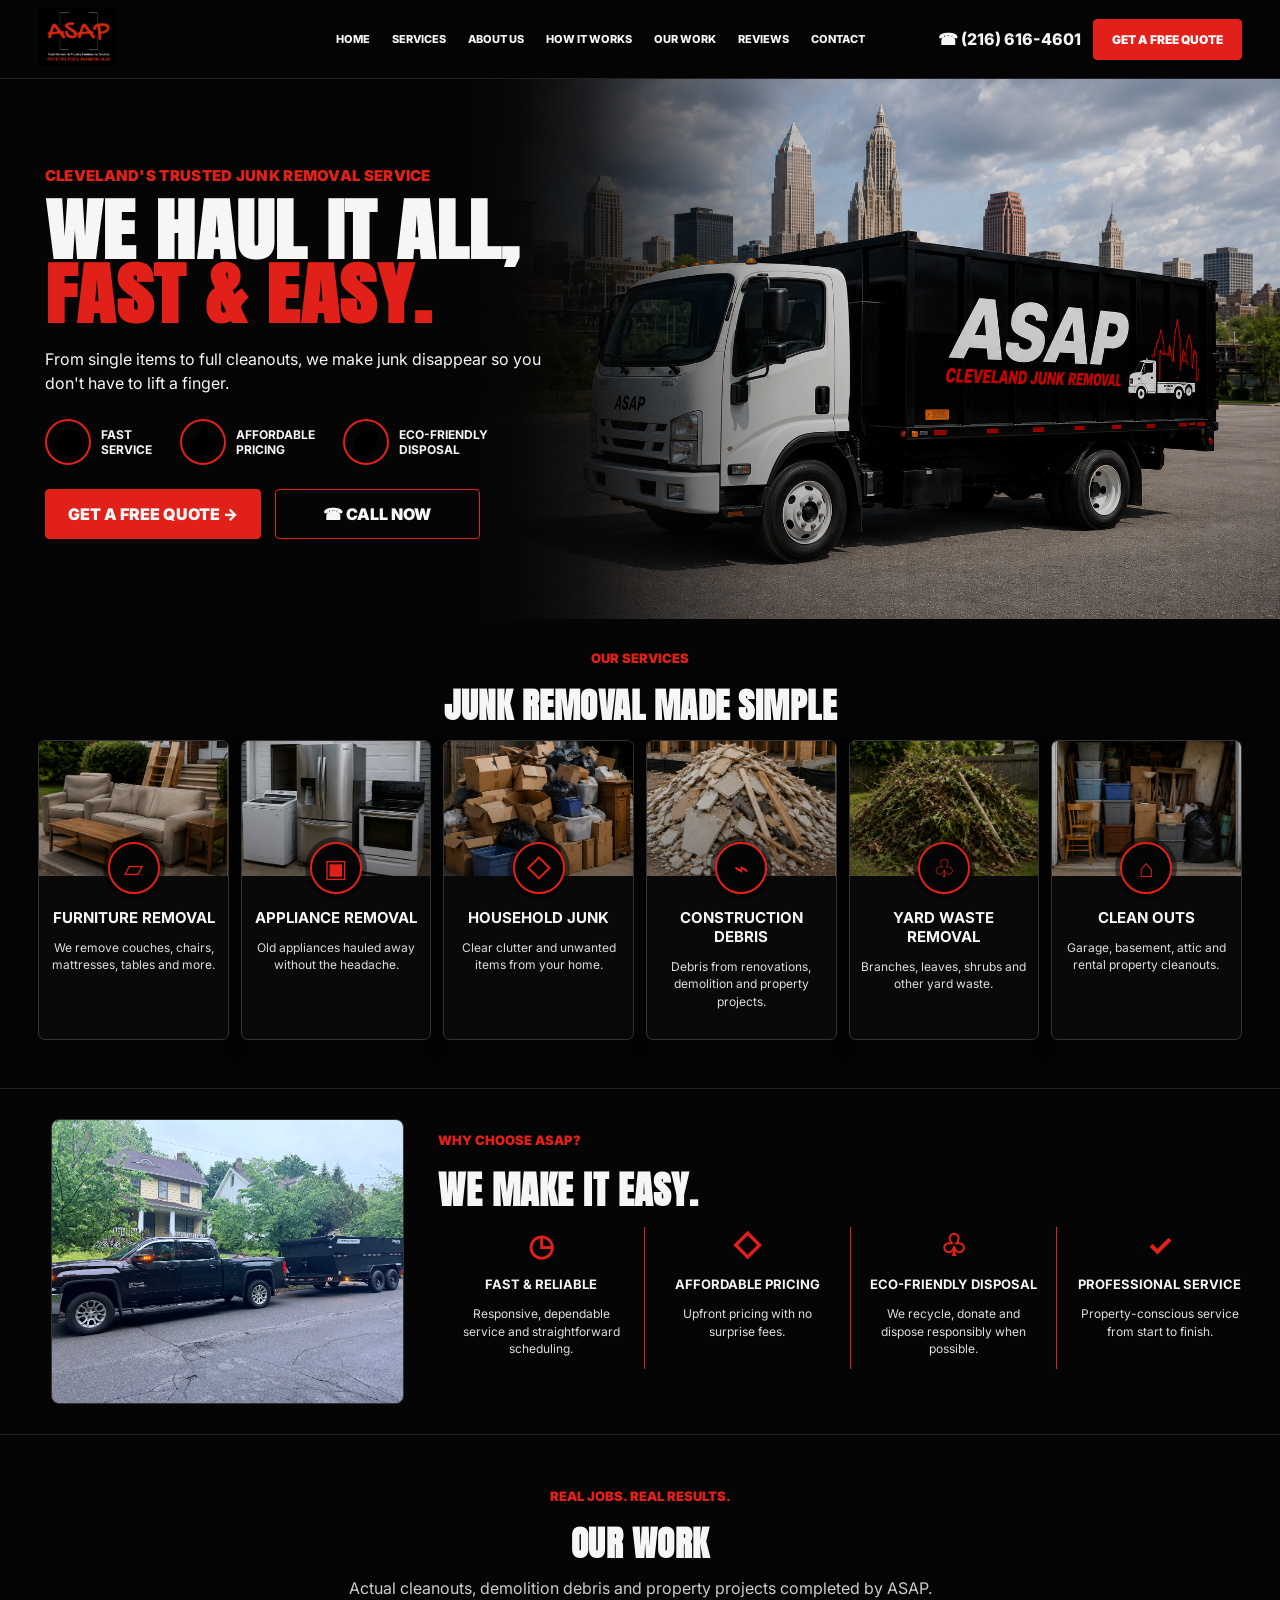
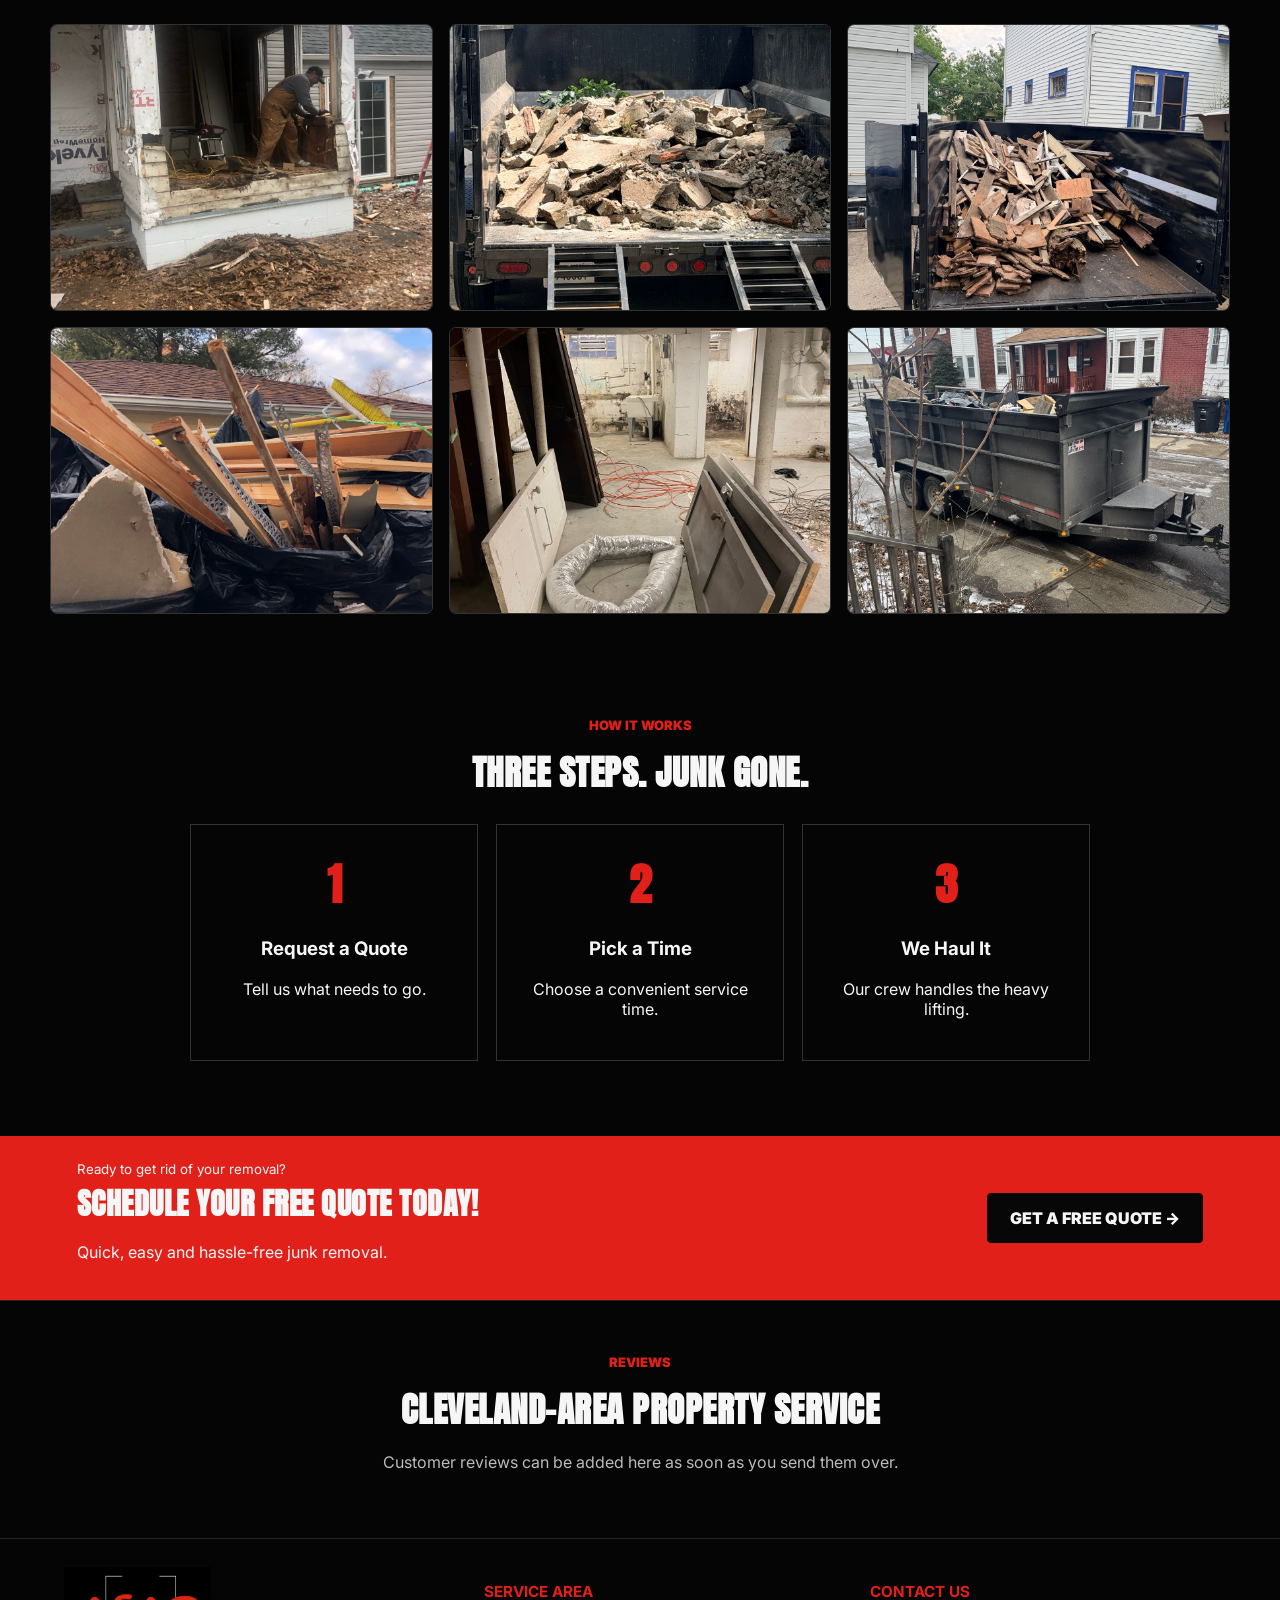
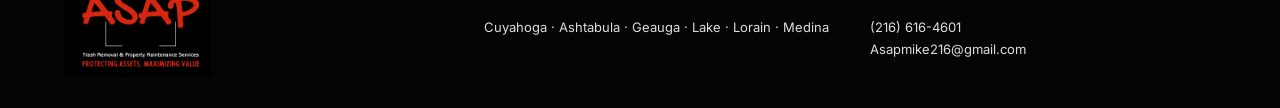
==== index.html @ f3c60841 "Enhance hero points with icons and structure" ====
<!doctype html>
<html lang="en">
<head>
    <meta charset="utf-8">
    <meta name="viewport" content="width=device-width,initial-scale=1">
    <title>ASAP | Trash Removal & Property Maintenance</title>
<meta property="og:title" content="ASAP | Trash Removal & Property Maintenance">
<meta property="og:description" content="Reliable trash removal and property maintenance services.">
<meta property="og:image" content="https://asiafamilycare.github.io/asap-cle-junk/asap-truck.jpg.jpg">
<meta property="og:type" content="website">
<meta property="og:url" content="https://asiafamilycare.github.io/asap-cle-junk/">
    <link rel="preconnect" href="https://fonts.googleapis.com">
    <link rel="preconnect" href="https://fonts.gstatic.com" crossorigin>
    <link href="https://fonts.googleapis.com/css2?family=Anton&family=Inter:wght@400;600;700;800;900&display=swap" rel="stylesheet">
    <link rel="stylesheet" href="styles.css">
</head>

<body>
    <header class="site-header">
        <a class="brand" href="#home">
            <img src="asap-logo.png" alt="ASAP Trash Removal and Property Maintenance Services logo">
        </a>

        <button class="menu-btn" aria-label="Open navigation">☰</button>

        <nav id="main-nav">
            <a href="#home">Home</a>
            <a href="#services">Services</a>
            <a href="#about">About Us</a>
            <a href="#how">How It Works</a>
            <a href="#gallery">Our Work</a>
            <a href="#reviews">Reviews</a>
            <a href="#contact">Contact</a>
        </nav>

        <div class="header-actions">
            <a class="phone" href="tel:+12166164601">☎ (216) 616-4601</a>
            <a class="btn" href="#quote">Get a Free Quote</a>
        </div>
    </header>

    <main id="home">
        <section class="hero">
            <div class="hero-copy">
                <p class="eyebrow">Cleveland's Trusted Junk Removal Service</p>

                <h1>
                    WE HAUL IT ALL,<br>
                    <span>FAST &amp; EASY.</span>
                </h1>

                <p class="lead">
                    From single items to full cleanouts, we make junk disappear so you don't have to lift a finger.
                </p>

  <div class="hero-points">

  <div>
    <span class="hero-point-icon">
      <svg viewBox="0 0 24 24" aria-hidden="true">
        <circle cx="12" cy="13" r="8"></circle>
        <path d="M12 9v5h4"></path>
        <path d="M9 2h6"></path>
        <path d="M12 2v3"></path>
      </svg>
    </span>
    <b>Fast<br>Service</b>
  </div>

  <div>
    <span class="hero-point-icon">
      <svg viewBox="0 0 24 24" aria-hidden="true">
        <path d="M7 11v9H3v-9h4z"></path>
        <path d="M7 19h9.5a2 2 0 0 0 1.9-1.4l2-6A2 2 0 0 0 18.5 9H14l1-4c.3-1.4-.8-2.7-2.2-2.7L7 11z"></path>
      </svg>
    </span>
    <b>Affordable<br>Pricing</b>
  </div>

  <div>
    <span class="hero-point-icon">
      <svg viewBox="0 0 24 24" aria-hidden="true">
        <path d="M20 4C12 4 6 8 5 15c4-3 8-4 12-4"></path>
        <path d="M5 15c0 3 2 5 5 5 6 0 9-7 10-16"></path>
      </svg>
    </span>
    <b>Eco-Friendly<br>Disposal</b>
  </div>

</div>              

                <div class="hero-actions">
                    <a class="btn" href="#quote">Get a Free Quote →</a>
                    <a class="btn outline" href="tel:+12166164601">☎ Call Now</a>
                </div>
            </div>

            <div class="hero-visual">
                <div class="city-label">CLEVELAND</div>

                <div class="truck">
                    <div class="truck-cab">ASAP</div>

                    <div class="truck-box">
                        <strong>ASAP</strong>
                        <small>Trash Removal &amp; Property Maintenance</small>
                    </div>

                    <i class="wheel w1"></i>
                    <i class="wheel w2"></i>
                </div>
            </div>
        </section>

        <section class="services" id="services">
            <p class="eyebrow center">Our Services</p>
            <h2>Junk Removal Made Simple</h2>

            <div class="service-grid">
                <article>
                    <div class="service-art furniture"></div>
                    <span class="service-icon">▱</span>
                    <h3>Furniture Removal</h3>
                    <p>We remove couches, chairs, mattresses, tables and more.</p>
                </article>

                <article>
                    <div class="service-art appliance"></div>
                    <span class="service-icon">▣</span>
                    <h3>Appliance Removal</h3>
                    <p>Old appliances hauled away without the headache.</p>
                </article>

                <article>
                    <div class="service-art household"></div>
                    <span class="service-icon">◇</span>
                    <h3>Household Junk</h3>
                    <p>Clear clutter and unwanted items from your home.</p>
                </article>

                <article>
                    <div class="service-art debris"></div>
                    <span class="service-icon">⌁</span>
                    <h3>Construction Debris</h3>
                    <p>Debris from renovations, demolition and property projects.</p>
                </article>

                <article>
                    <div class="service-art yard"></div>
                    <span class="service-icon">♧</span>
                    <h3>Yard Waste Removal</h3>
                    <p>Branches, leaves, shrubs and other yard waste.</p>
                </article>

                <article>
                    <div class="service-art cleanout"></div>
                    <span class="service-icon">⌂</span>
                    <h3>Clean Outs</h3>
                    <p>Garage, basement, attic and rental property cleanouts.</p>
                </article>
            </div>
        </section>

        <section class="why" id="about">
            <div class="about-photo">
                <img src="asap-truck.jpg.jpg" alt="ASAP trailer loaded during property cleanup">
            </div>

            <div class="why-copy">
                <p class="eyebrow">Why Choose ASAP?</p>
                <h2>We Make It Easy.</h2>

                <div class="why-grid">
                    <div>
                        <b>◷</b>
                        <h3>Fast &amp; Reliable</h3>
                        <p>Responsive, dependable service and straightforward scheduling.</p>
                    </div>

                    <div>
                        <b>◇</b>
                        <h3>Affordable Pricing</h3>
                        <p>Upfront pricing with no surprise fees.</p>
                    </div>

                    <div>
                        <b>♧</b>
                        <h3>Eco-Friendly Disposal</h3>
                        <p>We recycle, donate and dispose responsibly when possible.</p>
                    </div>

                    <div>
                        <b>✓</b>
                        <h3>Professional Service</h3>
                        <p>Property-conscious service from start to finish.</p>
                    </div>
                </div>
            </div>
        </section>

        <section class="gallery-section" id="gallery">
            <p class="eyebrow center">Real Jobs. Real Results.</p>
            <h2>Our Work</h2>

            <p class="gallery-intro">
                Actual cleanouts, demolition debris and property projects completed by ASAP.
            </p>

            <div class="gallery">
                <button class="gallery-item" data-full="job-demo.jpg">
                    <img src="job-demo.jpg" alt="ASAP project photo">
                </button>

                <button class="gallery-item" data-full="job-concrete.jpg">
                    <img src="job-concrete.jpg" alt="ASAP project photo">
                </button>

                <button class="gallery-item" data-full="job-wood.jpg">
                    <img src="job-wood.jpg" alt="ASAP project photo">
                </button>

                <button class="gallery-item" data-full="job-junk.jpg">
                    <img src="job-junk.jpg" alt="ASAP project photo">
                </button>

                <button class="gallery-item" data-full="job-basement.jpg">
                    <img src="job-basement.jpg" alt="ASAP project photo">
                </button>

                <button class="gallery-item" data-full="job-trailer.jpg">
                    <img src="job-trailer.jpg" alt="ASAP project photo">
                </button>
            </div>
        </section>

        <section class="how" id="how">
            <p class="eyebrow center">How It Works</p>
            <h2>Three Steps. Junk Gone.</h2>

            <div class="steps">
                <div>
                    <b>1</b>
                    <h3>Request a Quote</h3>
                    <p>Tell us what needs to go.</p>
                </div>

                <div>
                    <b>2</b>
                    <h3>Pick a Time</h3>
                    <p>Choose a convenient service time.</p>
                </div>

                <div>
                    <b>3</b>
                    <h3>We Haul It</h3>
                    <p>Our crew handles the heavy lifting.</p>
                </div>
            </div>
        </section>

        <section class="quote-band" id="quote">
            <div>
                <small>Ready to get rid of your removal?</small>
                <h2>Schedule Your Free Quote Today!</h2>
                <p>Quick, easy and hassle-free junk removal.</p>
            </div>

            <a class="btn dark" href="mailto:Asapmike216@gmail.com?subject=Free%20Quote%20Request">
                Get a Free Quote →
            </a>
        </section>

        <section class="reviews" id="reviews">
            <p class="eyebrow center">Reviews</p>
            <h2>Cleveland-Area Property Service</h2>
            <p class="review-placeholder">
                Customer reviews can be added here as soon as you send them over.
            </p>
        </section>
    </main>

    <footer id="contact">
        <div class="footer-brand">
            <img src="asap-logo.png" alt="ASAP logo">
        </div>

        <div>
            <h3>Service Area</h3>
            <p>Cuyahoga · Ashtabula · Geauga · Lake · Lorain · Medina</p>
        </div>

        <div>
            <h3>Contact Us</h3>
            <p>
                <a href="tel:+12166164601">(216) 616-4601</a><br>
                <a href="mailto:Asapmike216@gmail.com">Asapmike216@gmail.com</a>
            </p>
        </div>
    </footer>

    <div class="lightbox" id="lightbox">
        <button class="close-lightbox">×</button>
        <img src="" alt="Expanded gallery photo">
    </div>

    <script src="script.js"></script>
</body>
</html>
---- styles.css ----
:root {
    --red:#e2201a;
    --black:#050505;
    --white:#f6f6f6
}

* {
    box-sizing:border-box
}

html {
    scroll-behavior:smooth
}

body {
    margin:0;
    background:#050505;
    color:#f6f6f6;
    font-family:Inter,Arial,sans-serif
}

a {
    color:inherit;
    text-decoration:none
}

.site-header {
    min-height:86px;
    display:flex;
    align-items:center;
    gap:24px;
    padding:10px 3%;
    border-bottom:1px solid #222;
    position:sticky;
    top:0;
    z-index:50;
    background:#050505f7
}

.brand {
    width:255px
}

.brand img {
    width:100%;
    height:66px;
    object-fit:contain;
    object-position:left center
}

nav {
    display:flex;
    gap:24px;
    margin:auto;
    font-size:12px;
    font-weight:800;
    text-transform:uppercase
}

.header-actions {
    display:flex;
    gap:14px;
    align-items:center
}

.phone {
    font-weight:800;
    white-space:nowrap
}

.btn {
    background:var(--red);
    border:1px solid var(--red);
    padding:14px 22px;
    border-radius:4px;
    font-weight:900;
    text-transform:uppercase;
    display:inline-block
}

.outline {
    background:transparent
}

.dark {
    background:#070707;
    border-color:#070707
}

.menu-btn {
    display:none;
    background:none;
    border:0;
    color:#fff;
    font-size:28px
}

.hero {
    min-height:540px;
    display:grid;
    grid-template-columns:48% 52%;
    background:radial-gradient(circle at 80% 30%,#2a2a2a,#111 30%,#050505 65%);
    overflow:hidden
}

.hero-copy {
    padding:48px 3% 42px
}

.eyebrow {
    text-transform:uppercase;
    color:var(--red);
    font-weight:900;
    font-size:13px
}

.hero h1,.services h2,.why h2,.gallery-section h2,.how h2,.reviews h2,.quote-band h2 {
    font-family:Anton,sans-serif;
    text-transform:uppercase;
    letter-spacing:.5px;
    margin:8px 0
}

.hero h1 {
    font-size:68px;
    line-height:1
}

.hero h1 span {
    color:var(--red)
}

.lead {
    max-width:570px;
    line-height:1.55
}

.hero-points {
    display:flex;
    gap:38px;
    margin:28px 0
}

.hero-points div {
    display:flex;
    align-items:center;
    gap:10px;
    text-transform:uppercase;
    font-size:12px
}

.hero-points span {
    width:46px;
    height:46px;
    border:2px solid var(--red);
    border-radius:50%;
    display:grid;
    place-items:center;
    color:var(--red);
    font-size:22px
}

.hero-actions {
    display:flex;
    gap:15px
}

.hero-visual {
    position:relative;
    min-height:520px;
    background:linear-gradient(180deg,#252525,#151515 50%,#070707 51%);
    overflow:hidden
}

.city-label {
    position:absolute;
    top:62px;
    left:7%;
    font-family:Anton;
    font-size:72px;
    letter-spacing:8px;
    color:#191919
}

.truck {
    position:absolute;
    width:82%;
    height:220px;
    right:4%;
    bottom:80px
}

.truck-box {
    position:absolute;
    right:0;
    top:0;
    width:69%;
    height:160px;
    background:#090909;
    border:3px solid #2a2a2a;
    display:flex;
    flex-direction:column;
    justify-content:center;
    align-items:center
}

.truck-box strong {
    font-family:Anton;
    color:var(--red);
    font-size:58px
}

.truck-box small {
    font-size:9px
}

.truck-cab {
    position:absolute;
    left:2%;
    top:44px;
    width:31%;
    height:145px;
    background:#e9e9e9;
    color:#111;
    border-radius:18px 8px 5px 5px;
    font-family:Anton;
    font-size:22px;
    display:grid;
    place-items:center
}

.wheel {
    position:absolute;
    bottom:0;
    width:68px;
    height:68px;
    border-radius:50%;
    background:#111;
    border:15px solid #555
}

.w1 {
    left:19%
}

.w2 {
    right:12%
}

.services,.gallery-section,.how,.reviews {
    padding:40px 3% 50px
}

.center {
    text-align:center
}

.services h2,.gallery-section h2,.how h2,.reviews h2 {
    text-align:center;
    font-size:35px
}

.service-grid {
    display:grid;
    grid-template-columns:repeat(6,1fr);
    gap:13px
}

.service-grid article {
    position:relative;
    text-align:center;
    background:#090909;
    border:1px solid #444;
    border-radius:7px;
    overflow:hidden
}

.service-art {
    height:115px
}

.furniture {
    background:linear-gradient(135deg,#6c4930,#1d1712)
}

.appliance {
    background:linear-gradient(135deg,#c6c6c6,#343434)
}

.household {
    background:linear-gradient(135deg,#9d692c,#272016)
}

.debris {
    background:linear-gradient(135deg,#75481f,#1c130c)
}

.yard {
    background:linear-gradient(135deg,#426d2f,#14200e)
}

.cleanout {
    background:linear-gradient(135deg,#6b4a2e,#171717)
}

.service-icon {
    position:absolute;
    top:88px;
    left:50%;
    transform:translateX(-50%);
    width:52px;
    height:52px;
    border-radius:50%;
    background:#050505;
    border:2px solid var(--red);
    color:var(--red);
    display:grid;
    place-items:center;
    font-size:25px
}

.service-grid h3 {
    text-transform:uppercase;
    margin:30px 8px 8px;
    font-size:15px
}

.service-grid p {
    font-size:12px;
    line-height:1.45;
    padding:0 10px 17px;
    color:#ddd
}

.why {
    padding:20px 4%;
    display:grid;
    grid-template-columns:30% 70%;
    gap:34px;
    border-top:1px solid #222
}

.about-photo {
    min-height:280px;
    border-radius:8px;
    overflow:hidden;
    border:1px solid #333
}

.about-photo img {
    width:100%;
    height:100%;
    object-fit:cover
}

.why h2 {
    font-size:38px
}

.why-grid {
    display:grid;
    grid-template-columns:repeat(4,1fr)
}

.why-grid div {
    text-align:center;
    padding:0 18px;
    border-right:1px solid var(--red)
}

.why-grid div:last-child {
    border:0
}

.why-grid b {
    color:var(--red);
    font-size:30px
}

.why-grid h3 {
    text-transform:uppercase;
    font-size:13px
}

.why-grid p {
    font-size:12px;
    color:#ddd;
    line-height:1.45
}

.gallery-section {
    border-top:1px solid #222
}

.gallery-intro {
    text-align:center;
    max-width:680px;
    margin:0 auto 26px;
    color:#ccc
}

.gallery {
    display:grid;
    grid-template-columns:repeat(3,1fr);
    gap:14px;
    max-width:1180px;
    margin:auto
}

.gallery-item {
    padding:0;
    border:1px solid #333;
    background:#111;
    border-radius:7px;
    overflow:hidden;
    cursor:pointer;
    aspect-ratio:4/3
}

.gallery-item img {
    width:100%;
    height:100%;
    object-fit:cover;
    display:block
}

.steps {
    display:grid;
    grid-template-columns:repeat(3,1fr);
    gap:18px;
    max-width:900px;
    margin:25px auto
}

.steps div {
    text-align:center;
    border:1px solid #333;
    padding:25px
}

.steps b {
    font-family:Anton;
    color:var(--red);
    font-size:45px
}

.quote-band {
    background:var(--red);
    padding:22px 8%;
    display:flex;
    align-items:center;
    justify-content:space-between
}

.quote-band h2 {
    font-size:30px;
    margin:3px 0
}

.reviews {
    border-top:1px solid #222
}

.review-placeholder {
    text-align:center;
    color:#bbb
}

footer {
    padding:28px 5%;
    display:grid;
    grid-template-columns:1.1fr 1fr 1fr;
    gap:40px;
    border-top:1px solid #222;
    font-size:13px
}

.footer-brand img {
    width:260px;
    max-width:100%;
    height:110px;
    object-fit:contain;
    object-position:left center
}

footer h3 {
    color:var(--red);
    text-transform:uppercase
}

footer p {
    line-height:1.7;
    color:#ddd
}

.lightbox {
    position:fixed;
    inset:0;
    background:#000e;
    z-index:100;
    display:none;
    align-items:center;
    justify-content:center;
    padding:24px
}

.lightbox.open {
    display:flex
}

.lightbox img {
    max-width:92vw;
    max-height:88vh;
    border:1px solid #444
}

.close-lightbox {
    position:absolute;
    right:22px;
    top:14px;
    background:none;
    border:0;
    color:white;
    font-size:44px
}

@media(max-width:900px) {
    .site-header {
        min-height:78px;
        flex-wrap:wrap;
        padding:8px 4%
    }

    .brand {
        width:210px;
        flex:1
    }

    .brand img {
        height:60px
    }

    .menu-btn {
        display:block
    }

    .header-actions {
        width:100%;
        justify-content:space-between;
        border-top:1px solid #222;
        padding:9px 0 3px
    }

    .header-actions .btn {
        padding:11px 14px;
        font-size:11px
    }

    .phone {
        font-size:16px
    }

    nav {
        display:none;
        position:absolute;
        top:78px;
        left:0;
        right:0;
        background:#080808;
        padding:20px;
        flex-direction:column;
        gap:18px;
        border-bottom:1px solid #333
    }

    nav.open {
        display:flex
    }

    .hero {
        grid-template-columns:1fr
    }

    .hero-copy {
        padding:32px 5% 18px
    }

    .hero h1 {
        font-size:48px
    }

    .hero-points {
        gap:12px;
        justify-content:space-between
    }

    .hero-points div {
        flex-direction:column;
        text-align:center
    }

    .hero-actions {
        flex-direction:column
    }

    .hero-actions .btn {
        text-align:center
    }

    .hero-visual {
        min-height:285px
    }

    .city-label {
        font-size:40px;
        top:35px
    }

    .truck {
        height:160px;
        bottom:34px
    }

    .truck-box {
        height:105px
    }

    .truck-box strong {
        font-size:38px
    }

    .truck-cab {
        height:95px
    }

    .wheel {
        width:50px;
        height:50px;
        border-width:10px
    }

    .service-grid {
        grid-template-columns:repeat(2,1fr);
        gap:12px
    }

    .service-art {
        height:95px
    }

    .service-icon {
        top:70px
    }

    .why {
        grid-template-columns:1fr;
        padding:28px 4%
    }

    .about-photo {
        min-height:230px
    }

    .why-grid {
        grid-template-columns:repeat(2,1fr);
        gap:12px
    }

    .why-grid div {
        border:1px solid #333!important;
        padding:16px
    }

    .gallery {
        grid-template-columns:repeat(2,1fr);
        gap:10px
    }

    .gallery-item {
        aspect-ratio:1/1
    }

    .steps {
        grid-template-columns:1fr
    }

    .quote-band {
        flex-direction:column;
        align-items:flex-start;
        gap:16px;
        padding:24px 6%
    }

    .quote-band .btn {
        width:100%;
        text-align:center
    }

    .services h2,.gallery-section h2,.how h2,.reviews h2 {
        font-size:29px
    }

    footer {
        grid-template-columns:1fr
    }

    .footer-brand img {
        height:95px
    }

}

/* =========================================================
   ASAP RESPONSIVE POLISH — DESKTOP + MOBILE
   ========================================================= */

/* ---------- Desktop / Laptop ---------- */
@media (min-width: 901px) {
    .site-header {
        min-height: 78px;
        padding: 8px 3%;
        gap: 20px;
    }

    .brand {
        width: 225px;
    }

    .brand img {
        height: 58px;
    }

    nav {
        gap: 22px;
        font-size: 11px;
    }

    .header-actions {
        gap: 12px;
    }

    .header-actions .btn {
        padding: 12px 18px;
        font-size: 12px;
    }

    .hero {
        min-height: 505px;
        grid-template-columns: 47% 53%;
        background: #050505;
    }

    .hero-copy {
        padding: 45px 4% 38px;
        display: flex;
        flex-direction: column;
        justify-content: center;
        position: relative;
        z-index: 2;
        background:
            linear-gradient(
                90deg,
                #050505 0%,
                #050505 76%,
                rgba(5,5,5,.84) 90%,
                rgba(5,5,5,.12) 100%
            );
    }

    .hero h1 {
        font-size: clamp(58px, 5.1vw, 76px);
        line-height: .98;
        max-width: 680px;
    }

    .lead {
        max-width: 530px;
        font-size: 15px;
    }

    .hero-points {
        margin: 24px 0;
        gap: 28px;
    }

    .hero-actions .btn {
        min-width: 190px;
        text-align: center;
    }

    .hero-visual {
        min-height: 505px;
        background:
            linear-gradient(90deg, rgba(5,5,5,.9) 0%, rgba(5,5,5,.28) 24%, rgba(5,5,5,.05) 55%),
            linear-gradient(0deg, rgba(0,0,0,.35), rgba(0,0,0,.05)),
            url("asap-truck.png") center center / cover no-repeat;
    }

    .hero-visual .city-label,
    .hero-visual .truck {
        display: none;
    }

    .services {
        padding: 34px 3% 48px;
    }

    .service-grid {
        gap: 12px;
    }

    .service-grid article {
        background: #090909;
        border-color: #343434;
        box-shadow: 0 8px 22px rgba(0,0,0,.28);
    }

    .service-art {
        height: 128px;
        background-position: center;
        background-size: cover;
        position: relative;
    }

    .service-art::after {
        content: "";
        position: absolute;
        inset: 0;
        background: linear-gradient(0deg, rgba(0,0,0,.38), rgba(0,0,0,.04));
    }

    .service-icon {
        top: 101px;
        z-index: 2;
        box-shadow: 0 0 0 5px rgba(0,0,0,.48);
    }

    .service-grid h3 {
        margin-top: 32px;
    }

    .why {
        padding-top: 30px;
        padding-bottom: 30px;
        align-items: stretch;
    }

    .about-photo {
        min-height: 285px;
    }

    .gallery {
        gap: 16px;
    }

    .gallery-item {
        aspect-ratio: 4 / 3;
    }

    .quote-band {
        padding: 22px 6%;
    }
}

/* ---------- Shared real service photos ---------- */
.service-art.furniture {
    background-image: url("job-junk.jpg");
}

.service-art.appliance {
    background-image: url("job-basement.jpg");
}

.service-art.household {
    background-image: url("job-demo.jpg");
}

.service-art.debris {
    background-image: url("job-concrete.jpg");
}

.service-art.yard {
    background-image: url("job-trailer.jpg");
}

.service-art.cleanout {
    background-image: url("job-wood.jpg");
}

/* ---------- Tablet / Mobile ---------- */
@media (max-width: 900px) {
    body {
        overflow-x: hidden;
    }

    .site-header {
        min-height: auto;
        padding: 8px 4% 10px;
        gap: 10px;
        flex-wrap: wrap;
    }

    .brand {
        width: 185px;
        flex: 1 1 auto;
    }

    .brand img {
        height: 54px;
    }

    .menu-btn {
        display: block;
        font-size: 30px;
        line-height: 1;
        padding: 6px 4px;
    }

    nav {
        display: none;
        position: absolute;
        top: 72px;
        left: 0;
        right: 0;
        z-index: 60;
        background: #070707;
        padding: 18px 5% 22px;
        flex-direction: column;
        gap: 16px;
        border-top: 1px solid #222;
        border-bottom: 1px solid #333;
    }

    nav.open {
        display: flex;
    }

    .header-actions {
        width: 100%;
        padding: 9px 0 2px;
        border-top: 1px solid #222;
        justify-content: space-between;
        gap: 10px;
    }

    .phone {
        font-size: 15px;
    }

    .header-actions .btn {
        padding: 11px 13px;
        font-size: 10px;
        white-space: nowrap;
    }

    .hero {
        display: flex;
        flex-direction: column;
        min-height: 0;
        background: #050505;
    }

    .hero-copy {
        padding: 30px 5% 20px;
        background: #050505;
    }

    .hero h1 {
        font-size: clamp(42px, 12vw, 54px);
        line-height: .98;
    }

    .lead {
        font-size: 15px;
        line-height: 1.5;
    }

    .hero-points {
        gap: 8px;
        justify-content: space-between;
        margin: 24px 0;
    }

    .hero-points div {
        width: 31%;
        flex-direction: column;
        text-align: center;
        gap: 7px;
    }

    .hero-points span {
        width: 42px;
        height: 42px;
        font-size: 20px;
    }

    .hero-points b {
        font-size: 10px;
        line-height: 1.25;
    }

    .hero-actions {
        flex-direction: column;
        gap: 10px;
    }

    .hero-actions .btn {
        width: 100%;
        text-align: center;
        padding: 14px 16px;
    }

    .hero-visual {
        order: 2;
        min-height: 235px;
        background:
            linear-gradient(0deg, rgba(0,0,0,.36), rgba(0,0,0,.03)),
            url("asap-truck.png") center center / cover no-repeat;
    }

    .hero-visual .city-label,
    .hero-visual .truck {
        display: none;
    }

    .services,
    .gallery-section,
    .how,
    .reviews {
        padding: 34px 4% 42px;
    }

    .services h2,
    .gallery-section h2,
    .how h2,
    .reviews h2 {
        font-size: 28px;
        line-height: 1.05;
    }

    .service-grid {
        grid-template-columns: repeat(2, minmax(0, 1fr));
        gap: 10px;
    }

    .service-grid article {
        min-width: 0;
        border-color: #343434;
    }

    .service-art {
        height: 100px;
        background-position: center;
        background-size: cover;
    }

    .service-icon {
        top: 74px;
        width: 48px;
        height: 48px;
        font-size: 22px;
    }

    .service-grid h3 {
        margin: 30px 6px 8px;
        font-size: 13px;
        line-height: 1.1;
    }

    .service-grid p {
        padding: 0 9px 15px;
        font-size: 11px;
        line-height: 1.4;
    }

    .why {
        grid-template-columns: 1fr;
        gap: 22px;
        padding: 30px 4%;
    }

    .about-photo {
        min-height: 0;
        aspect-ratio: 16 / 10;
    }

    .about-photo img {
        width: 100%;
        height: 100%;
        object-fit: cover;
        object-position: center;
    }

    .why h2 {
        font-size: 34px;
    }

    .why-grid {
        grid-template-columns: repeat(2, minmax(0, 1fr));
        gap: 10px;
    }

    .why-grid div {
        border: 1px solid #333 !important;
        padding: 16px 12px;
    }

    .why-grid h3 {
        font-size: 12px;
        line-height: 1.2;
    }

    .why-grid p {
        font-size: 11px;
    }

    .gallery-intro {
        font-size: 13px;
        line-height: 1.45;
        margin-bottom: 20px;
    }

    .gallery {
        grid-template-columns: repeat(2, minmax(0, 1fr));
        gap: 9px;
    }

    .gallery-item {
        aspect-ratio: 1 / 1;
        border-radius: 6px;
    }

    .steps {
        grid-template-columns: 1fr;
        gap: 12px;
        margin: 22px auto 0;
    }

    .steps div {
        padding: 22px 18px;
    }

    .quote-band {
        flex-direction: column;
        align-items: stretch;
        gap: 16px;
        padding: 24px 6%;
    }

    .quote-band h2 {
        font-size: 27px;
        line-height: 1.05;
    }

    .quote-band .btn {
        width: 100%;
        text-align: center;
    }

    footer {
        grid-template-columns: 1fr;
        gap: 24px;
        padding: 30px 5%;
    }

    .footer-brand img {
        height: 90px;
    }
}

/* ---------- Small phones ---------- */
@media (max-width: 430px) {
    .brand {
        width: 170px;
    }

    .brand img {
        height: 50px;
    }

    .phone {
        font-size: 14px;
    }

    .header-actions .btn {
        padding: 10px 11px;
        font-size: 9px;
    }

    .hero-copy {
        padding-top: 26px;
    }

    .hero h1 {
        font-size: 43px;
    }

    .hero-visual {
        min-height: 215px;
    }

    .services h2,
    .gallery-section h2,
    .how h2,
    .reviews h2 {
        font-size: 26px;
    }

    .service-grid h3 {
        font-size: 12px;
    }

    .why h2 {
        font-size: 31px;
    }
}
/* MOCKUP PHOTOS - KEEP GALLERY PHOTOS SEPARATE */

.hero-visual {
  background: url("mockup-hero-truck.png") center center / cover no-repeat !important;
  -webkit-mask-image: linear-gradient(to right, transparent 0%, black 18%, black 100%);
  mask-image: linear-gradient(to right, transparent 0%, black 18%, black 100%);
}

.hero-visual .city-label,
.hero-visual .truck {
  display: none !important;
}

.service-art {
  background-position: center !important;
  background-size: cover !important;
  background-repeat: no-repeat !important;
}

.service-art.furniture {
  background-image: url("service-furniture.jpg") !important;
}

.service-art.appliance {
  background-image: url("service-appliance.jpg") !important;
}

.service-art.household {
  background-image: url("service-household.jpg") !important;
}

.service-art.debris {
  background-image: url("service-construction.jpg") !important;
}

.service-art.yard {
  background-image: url("service-yard.jpg") !important;
}

.service-art.cleanout {
  background-image: url("service-cleanout.jpg") !important;
}

/* =========================================================
   FINAL DESKTOP HERO - MATCH MOCKUP
   ========================================================= */

@media (min-width: 901px) {

  .hero {
    position: relative;
    display: block !important;
    min-height: 540px !important;
    overflow: hidden;
    background: #050505 !important;
  }

  /* LEFT SIDE WORDING */
  .hero-copy {
    position: relative;
    z-index: 10 !important;
    width: 50% !important;
    max-width: 650px !important;
    min-height: 540px;
    padding: 42px 0 35px 3.5% !important;

    display: flex;
    flex-direction: column;
    justify-content: center;

    background: transparent !important;
  }

  .hero .eyebrow {
    font-size: 15px !important;
    font-weight: 900;
    letter-spacing: .3px;
    margin: 0 0 14px;
    position: relative;
    z-index: 20;
  }

  .hero h1 {
    width: 650px !important;
    max-width: none !important;
    margin: 0 0 20px !important;

    font-size: 72px !important;
    line-height: .93 !important;
    letter-spacing: -1px;

    position: relative;
    z-index: 20;
  }

  .hero h1 span {
    display: block;
    color: var(--red);
  }

  .hero .lead {
    width: 500px !important;
    max-width: none !important;
    margin: 0;

    font-size: 16px !important;
    line-height: 1.5;

    position: relative;
    z-index: 20;
  }

  .hero-points {
    display: flex;
    align-items: center;
    gap: 28px;
    margin: 24px 0 !important;

    position: relative;
    z-index: 20;
  }

  .hero-actions {
    display: flex;
    gap: 14px;

    position: relative;
    z-index: 20;
  }

  .hero-actions .btn {
    min-width: 205px;
    text-align: center;
  }

  /* TRUCK IMAGE ACROSS RIGHT SIDE */
  .hero-visual {
    position: absolute !important;
    z-index: 1;

    top: 0;
    right: 0;
    bottom: 0;
    left: 37%;

    min-height: 540px !important;

    background:
      linear-gradient(
        90deg,
        #050505 0%,
        rgba(5,5,5,.98) 5%,
        rgba(5,5,5,.85) 14%,
        rgba(5,5,5,.48) 25%,
        rgba(5,5,5,.15) 38%,
        rgba(5,5,5,0) 52%
      ),
      linear-gradient(
        0deg,
        rgba(0,0,0,.20),
        rgba(0,0,0,.05)
      ),
      url("mockup-hero-truck.png") center center / cover no-repeat !important;

    -webkit-mask-image: none !important;
    mask-image: none !important;
  }

  .hero-visual .city-label,
  .hero-visual .truck {
    display: none !important;
  }

  /* SERVICES CLOSER TO MOCKUP */
  .services {
    padding-top: 18px !important;
  }

  .service-art {
    height: 135px !important;
  }
}
/* DESKTOP HERO WORDING FIX ONLY */
@media (min-width: 901px) {

  .hero-copy {
    width: 60% !important;
    max-width: 760px !important;
    position: relative !important;
    z-index: 20 !important;
  }

  .hero h1 {
    width: 760px !important;
    max-width: none !important;
    font-size: 72px !important;
    line-height: .93 !important;
    letter-spacing: -1px !important;
    white-space: nowrap !important;
  }

  .hero h1 span {
    display: block !important;
    white-space: nowrap !important;
  }

  .hero .lead {
    width: 520px !important;
    max-width: none !important;
  }

  .hero-points,
  .hero-actions {
    position: relative !important;
    z-index: 21 !important;
  }
}
/* MATCH MOCKUP HEADLINE WIDTH */
@media (min-width: 901px) {

  .hero h1 {
    display: inline-block !important;
    width: auto !important;
    max-width: none !important;
    font-size: 68px !important;
    line-height: .94 !important;
    letter-spacing: .5px !important;
    transform: scaleX(1.18);
    transform-origin: left center;
    white-space: nowrap !important;
  }

  .hero h1 span {
    display: block !important;
    white-space: nowrap !important;
  }
}
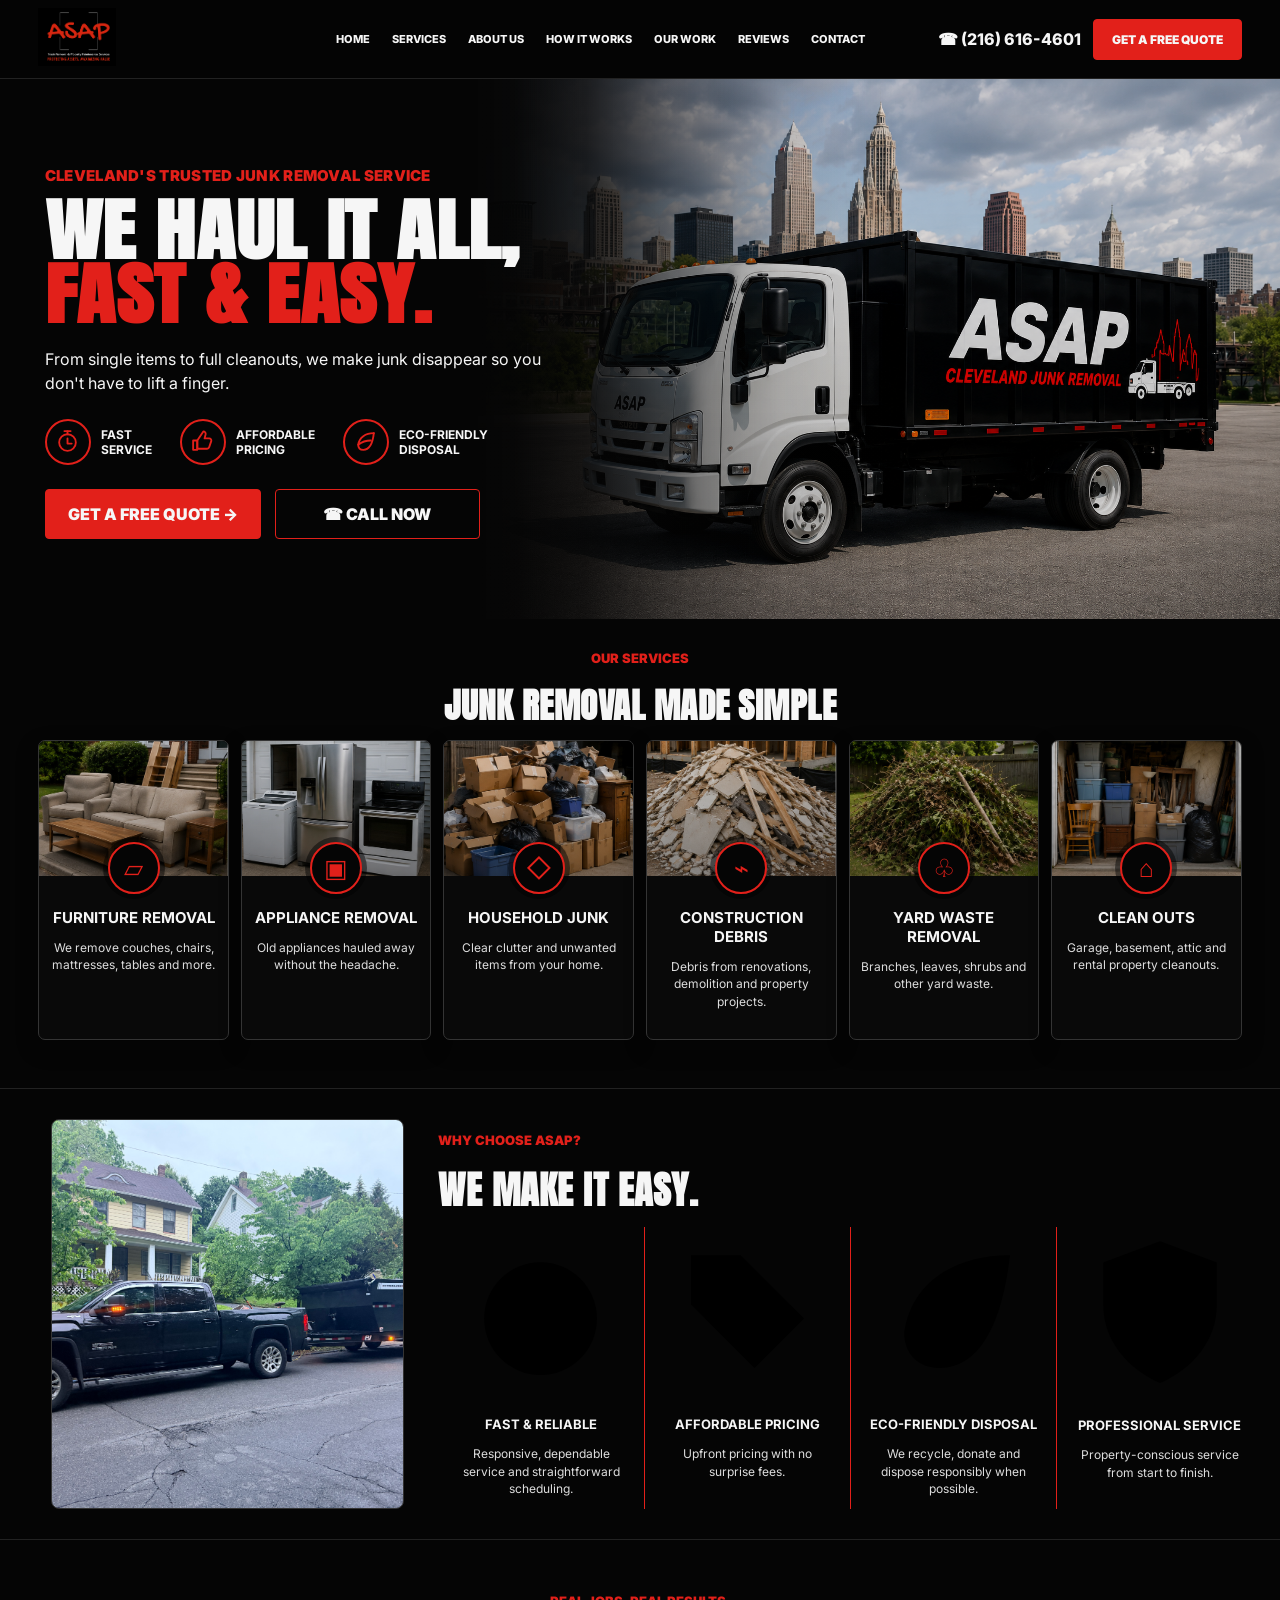
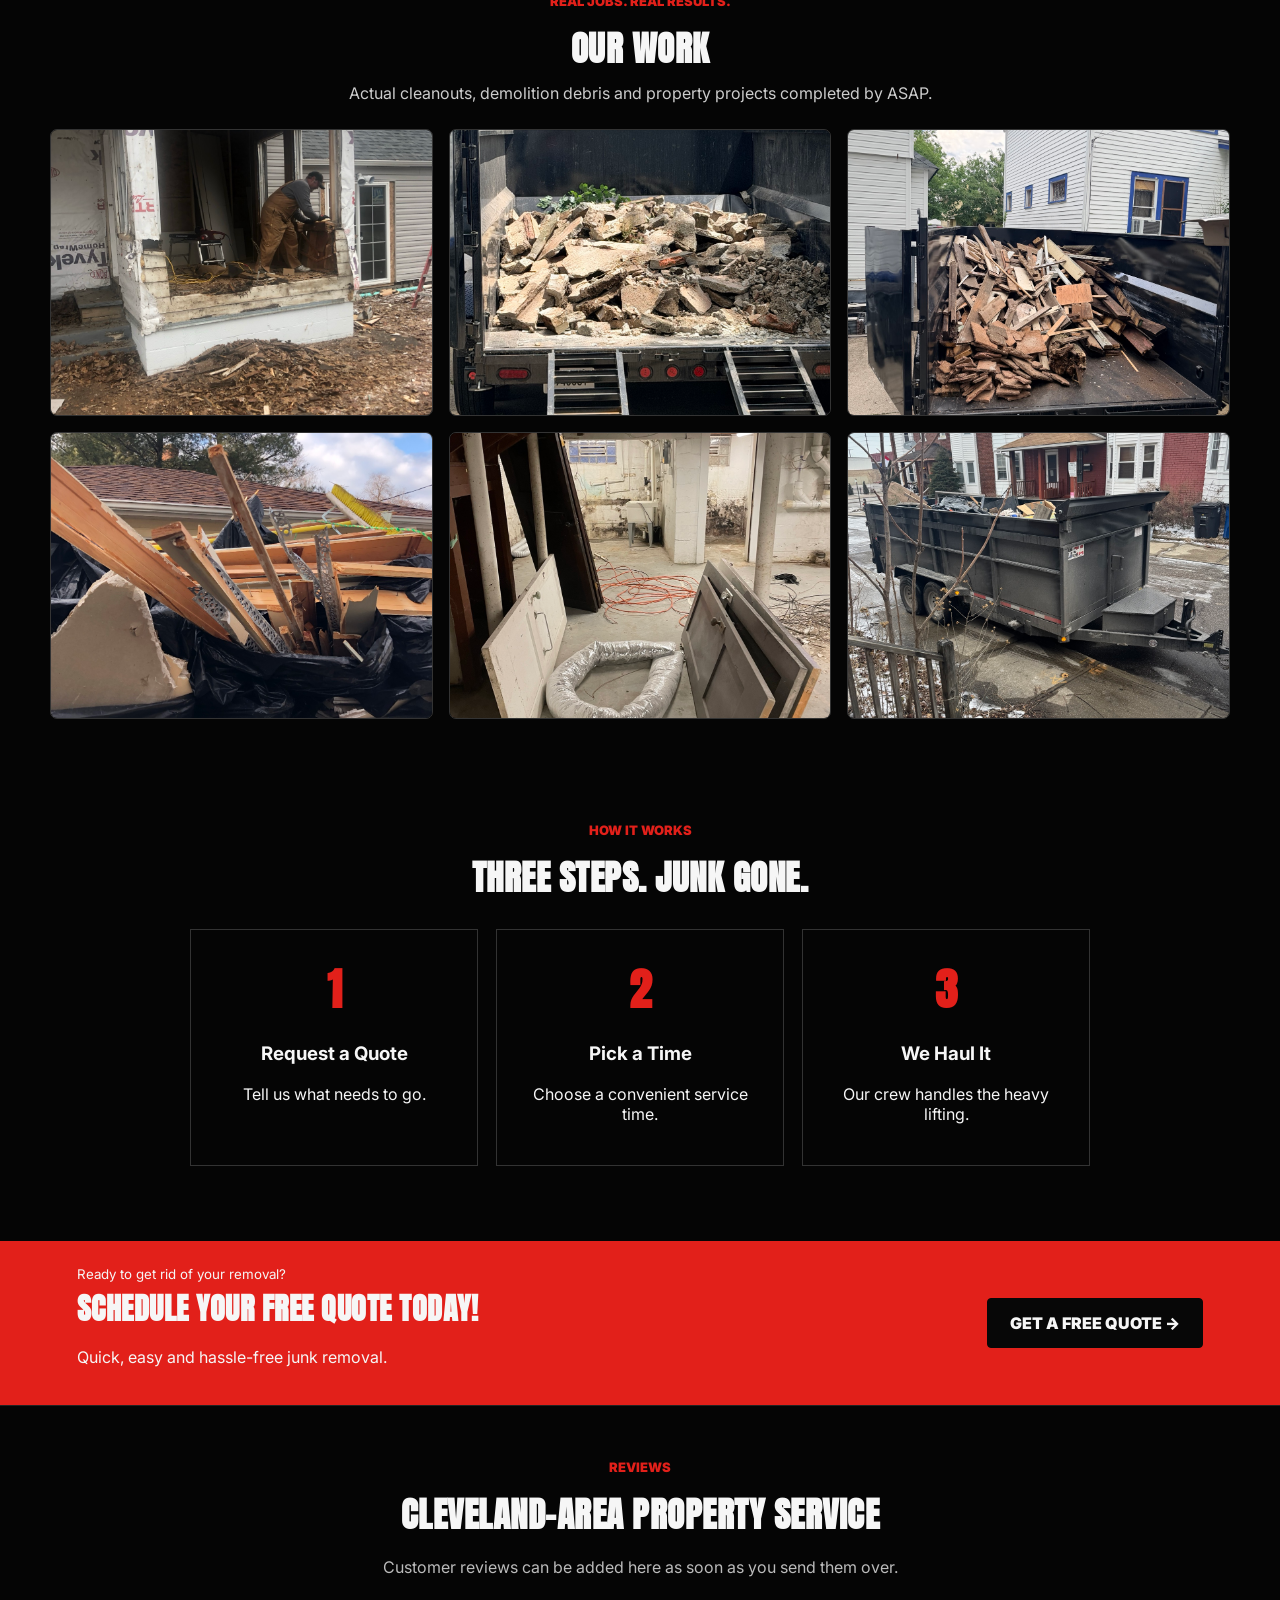
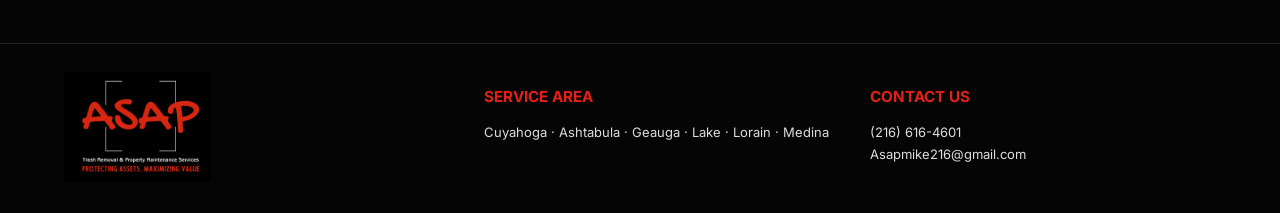
==== commit 34f056bd: "Update index.html" ====
--- a/index.html
+++ b/index.html
@@ -172,25 +172,47 @@
 
                 <div class="why-grid">
                     <div>
-                        <b>◷</b>
+                        <b class="why-icon">
+  <svg viewBox="0 0 24 24">
+    <circle cx="12" cy="13" r="8"></circle>
+    <path d="M12 9v5h4"></path>
+    <path d="M9 2h6"></path>
+    <path d="M12 2v3"></path>
+  </svg>
+</b>
                         <h3>Fast &amp; Reliable</h3>
                         <p>Responsive, dependable service and straightforward scheduling.</p>
                     </div>
 
                     <div>
-                        <b>◇</b>
+                        <b class="why-icon">
+  <svg viewBox="0 0 24 24">
+    <path d="M20 13l-7 7-9-9V4h7l9 9z"></path>
+    <circle cx="8.5" cy="8.5" r="1"></circle>
+  </svg>
+</b>
                         <h3>Affordable Pricing</h3>
                         <p>Upfront pricing with no surprise fees.</p>
                     </div>
 
                     <div>
-                        <b>♧</b>
+                        <b class="why-icon">
+  <svg viewBox="0 0 24 24">
+    <path d="M20 4C12 4 6 8 5 15c4-3 8-4 12-4"></path>
+    <path d="M5 15c0 3 2 5 5 5 6 0 9-7 10-16"></path>
+  </svg>
+</b>
                         <h3>Eco-Friendly Disposal</h3>
                         <p>We recycle, donate and dispose responsibly when possible.</p>
                     </div>
 
                     <div>
-                        <b>✓</b>
+                        <b class="why-icon">
+  <svg viewBox="0 0 24 24">
+    <path d="M12 2l8 3v6c0 5-3.4 9-8 11-4.6-2-8-6-8-11V5l8-3z"></path>
+    <path d="M8 12l2.5 2.5L16 9"></path>
+  </svg>
+</b>
                         <h3>Professional Service</h3>
                         <p>Property-conscious service from start to finish.</p>
                     </div>
--- a/styles.css
+++ b/styles.css
@@ -1451,3 +1451,16 @@
     white-space: nowrap !important;
   }
 }
+.hero-point-icon svg {
+  width: 25px;
+  height: 25px;
+  fill: none;
+  stroke: var(--red);
+  stroke-width: 1.8;
+  stroke-linecap: round;
+  stroke-linejoin: round;
+}
+
+.hero-points span.hero-point-icon {
+  color: var(--red);
+}
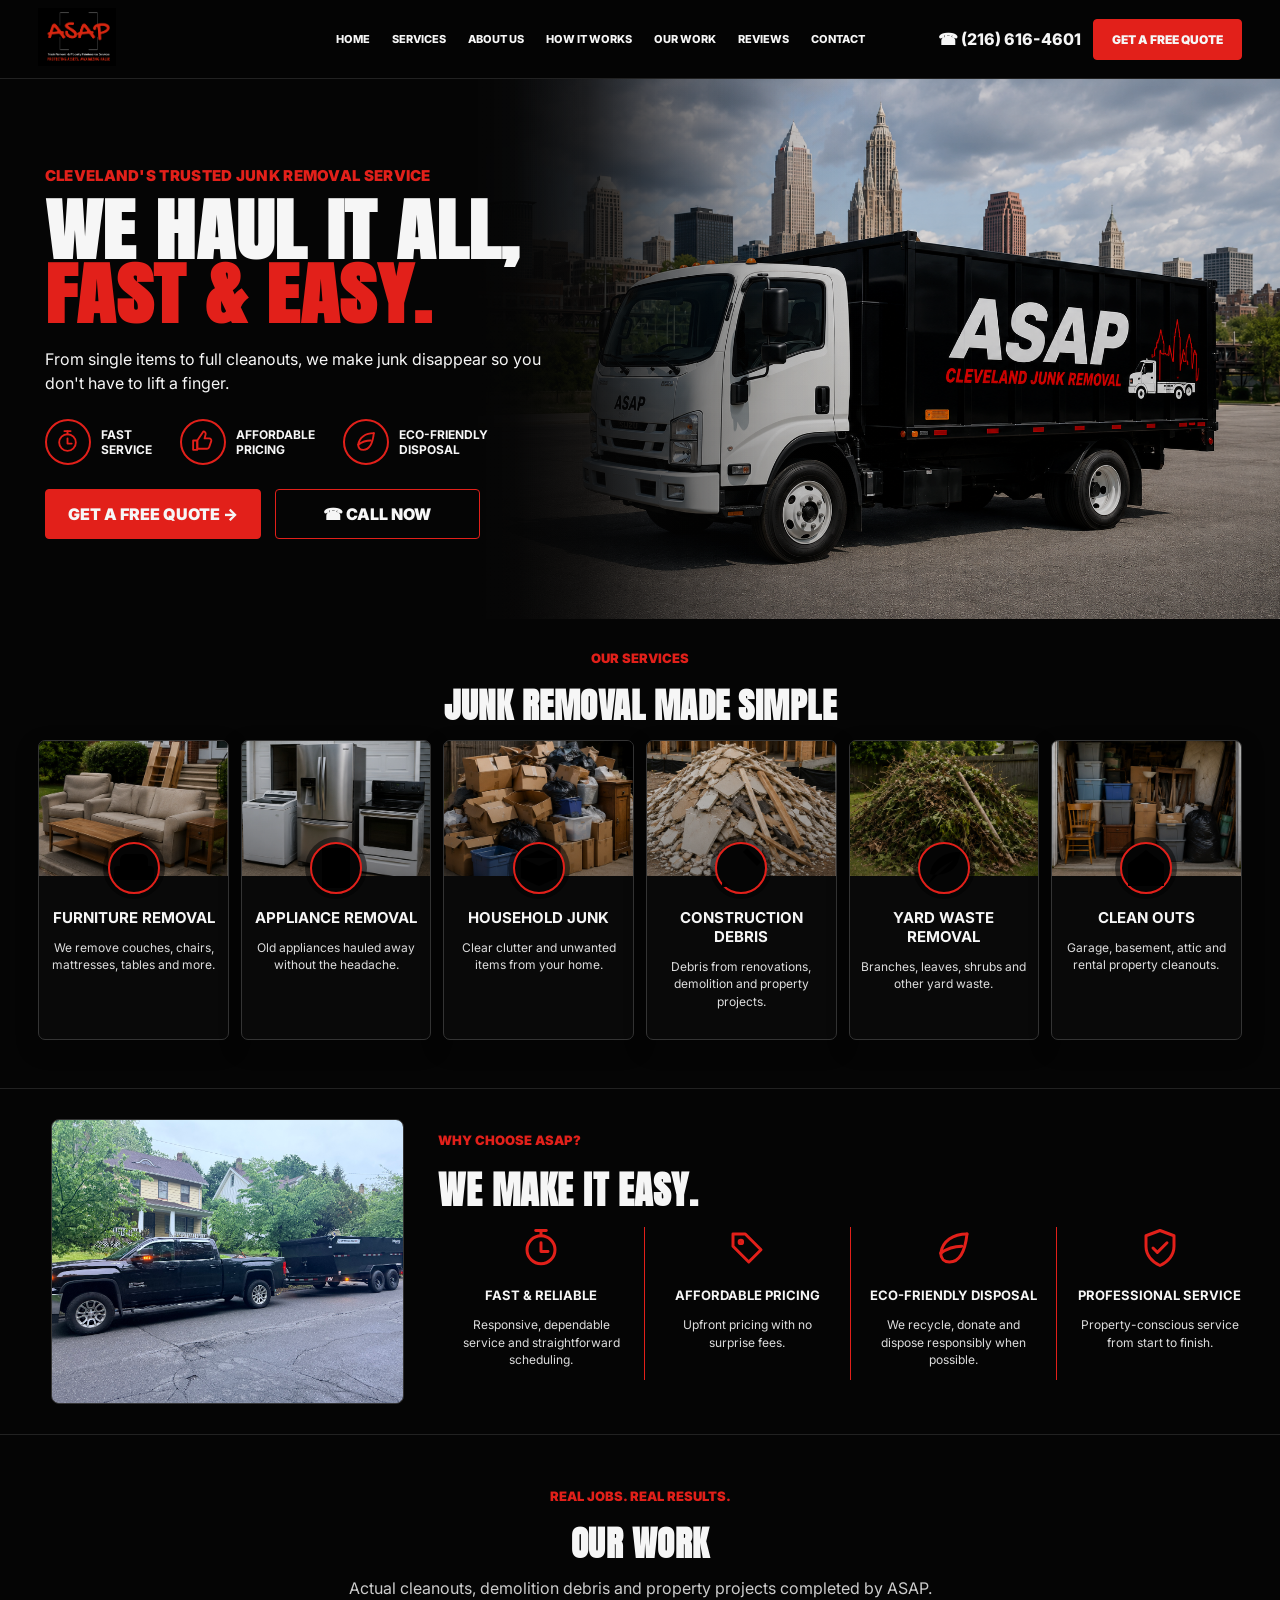
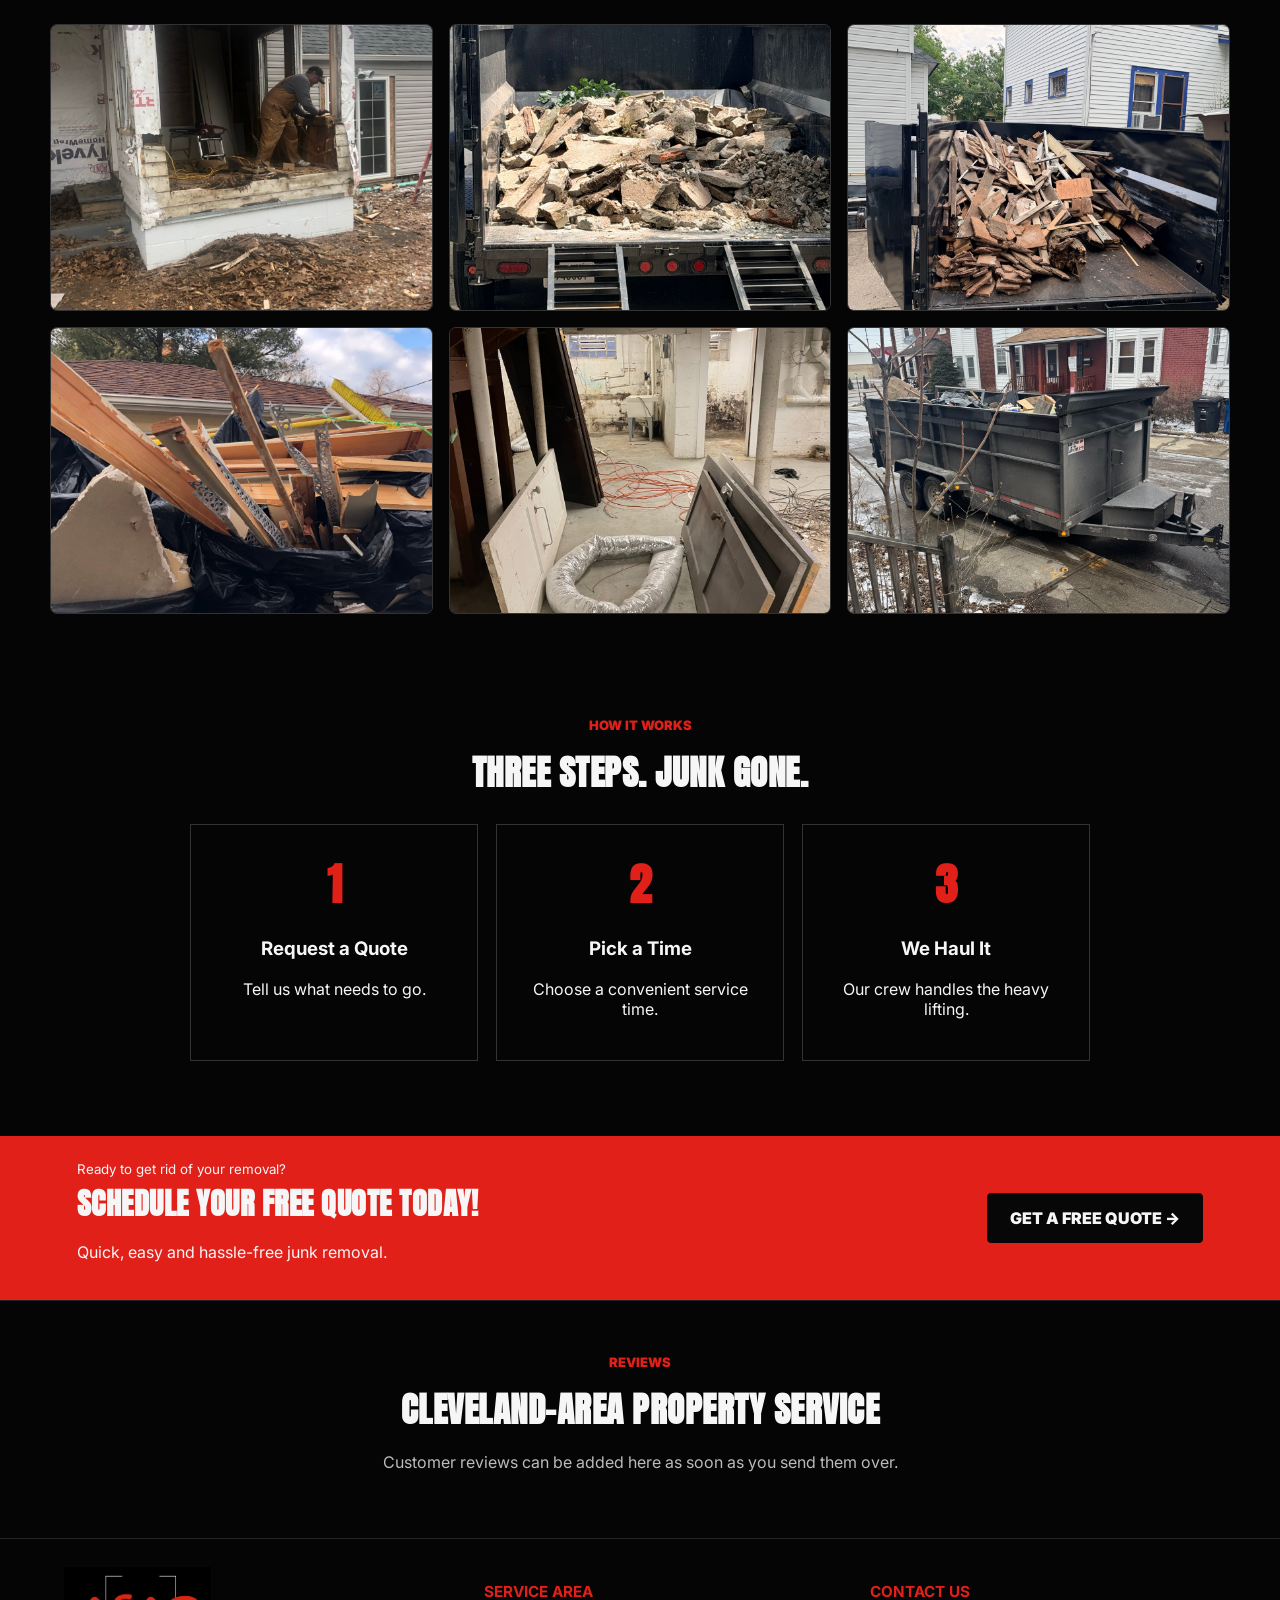
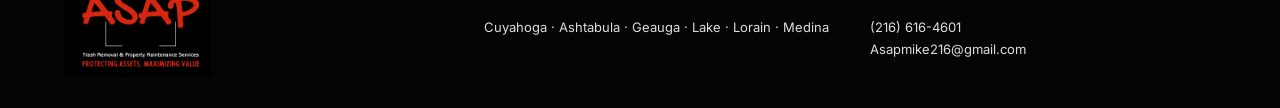
==== commit ec37166e: "Update index.html" ====
--- a/index.html
+++ b/index.html
@@ -119,42 +119,68 @@
             <div class="service-grid">
                 <article>
                     <div class="service-art furniture"></div>
-                    <span class="service-icon">▱</span>
+                    <span class="service-icon">
+  <svg viewBox="0 0 24 24" aria-hidden="true">
+    <path d="M5 11V8a3 3 0 0 1 3-3h8a3 3 0 0 1 3 3v3M5 11H4a2 2 0 0 0-2 2v5h20v-5a2 2 0 0 0-2-2h-1M5 11v4h14v-4M5 18v2M19 18v2"/>
+  </svg>
+</span>
                     <h3>Furniture Removal</h3>
                     <p>We remove couches, chairs, mattresses, tables and more.</p>
                 </article>
 
                 <article>
                     <div class="service-art appliance"></div>
-                    <span class="service-icon">▣</span>
+                    <span class="service-icon">
+  <svg viewBox="0 0 24 24" aria-hidden="true">
+    <rect x="5" y="2" width="14" height="20" rx="1"/>
+    <circle cx="12" cy="14" r="5"/>
+    <path d="M8 6h1M11 6h1"/>
+  </svg>
+</span>
                     <h3>Appliance Removal</h3>
                     <p>Old appliances hauled away without the headache.</p>
                 </article>
 
                 <article>
                     <div class="service-art household"></div>
-                    <span class="service-icon">◇</span>
+                    <span class="service-icon">
+  <svg viewBox="0 0 24 24" aria-hidden="true">
+    <path d="M3 7l9-4 9 4-9 4-9-4zM3 7v10l9 4 9-4V7M12 11v10"/>
+  </svg>
+</span>
                     <h3>Household Junk</h3>
                     <p>Clear clutter and unwanted items from your home.</p>
                 </article>
 
                 <article>
                     <div class="service-art debris"></div>
-                    <span class="service-icon">⌁</span>
+                    <span class="service-icon">
+  <svg viewBox="0 0 24 24" aria-hidden="true">
+    <path d="M14 5l5 5M12.5 6.5l5 5M3 21l10-10M2 22l4-1-3-3-1 4zM13 4l2-2 7 7-2 2"/>
+  </svg>
+</span>
                     <h3>Construction Debris</h3>
                     <p>Debris from renovations, demolition and property projects.</p>
                 </article>
 
                 <article>
                     <div class="service-art yard"></div>
-                    <span class="service-icon">♧</span>
+                    <span class="service-icon">
+  <svg viewBox="0 0 24 24" aria-hidden="true">
+    <path d="M20 4C12 4 6 8 5 15c4 1 9 0 12-3 3-3 3-8 3-8zM4 20c3-6 7-9 13-12"/>
+  </svg>
+</span>
                     <h3>Yard Waste Removal</h3>
                     <p>Branches, leaves, shrubs and other yard waste.</p>
                 </article>
 
                 <article>
                     <div class="service-art cleanout"></div>
-                    <span class="service-icon">⌂</span>
+                    <span class="service-icon">
+  <svg viewBox="0 0 24 24" aria-hidden="true">
+    <path d="M3 10l9-7 9 7v11H3V10zM7 21v-7h10v7"/>
+  </svg>
+</span>
                     <h3>Clean Outs</h3>
                     <p>Garage, basement, attic and rental property cleanouts.</p>
                 </article>
--- a/styles.css
+++ b/styles.css
@@ -1464,3 +1464,20 @@
 .hero-points span.hero-point-icon {
   color: var(--red);
 }
+.why-icon {
+  display: flex;
+  justify-content: center;
+  align-items: center;
+  margin: 0 auto 18px;
+  color: var(--red);
+}
+
+.why-icon svg {
+  width: 42px;
+  height: 42px;
+  fill: none;
+  stroke: var(--red);
+  stroke-width: 1.7;
+  stroke-linecap: round;
+  stroke-linejoin: round;
+}
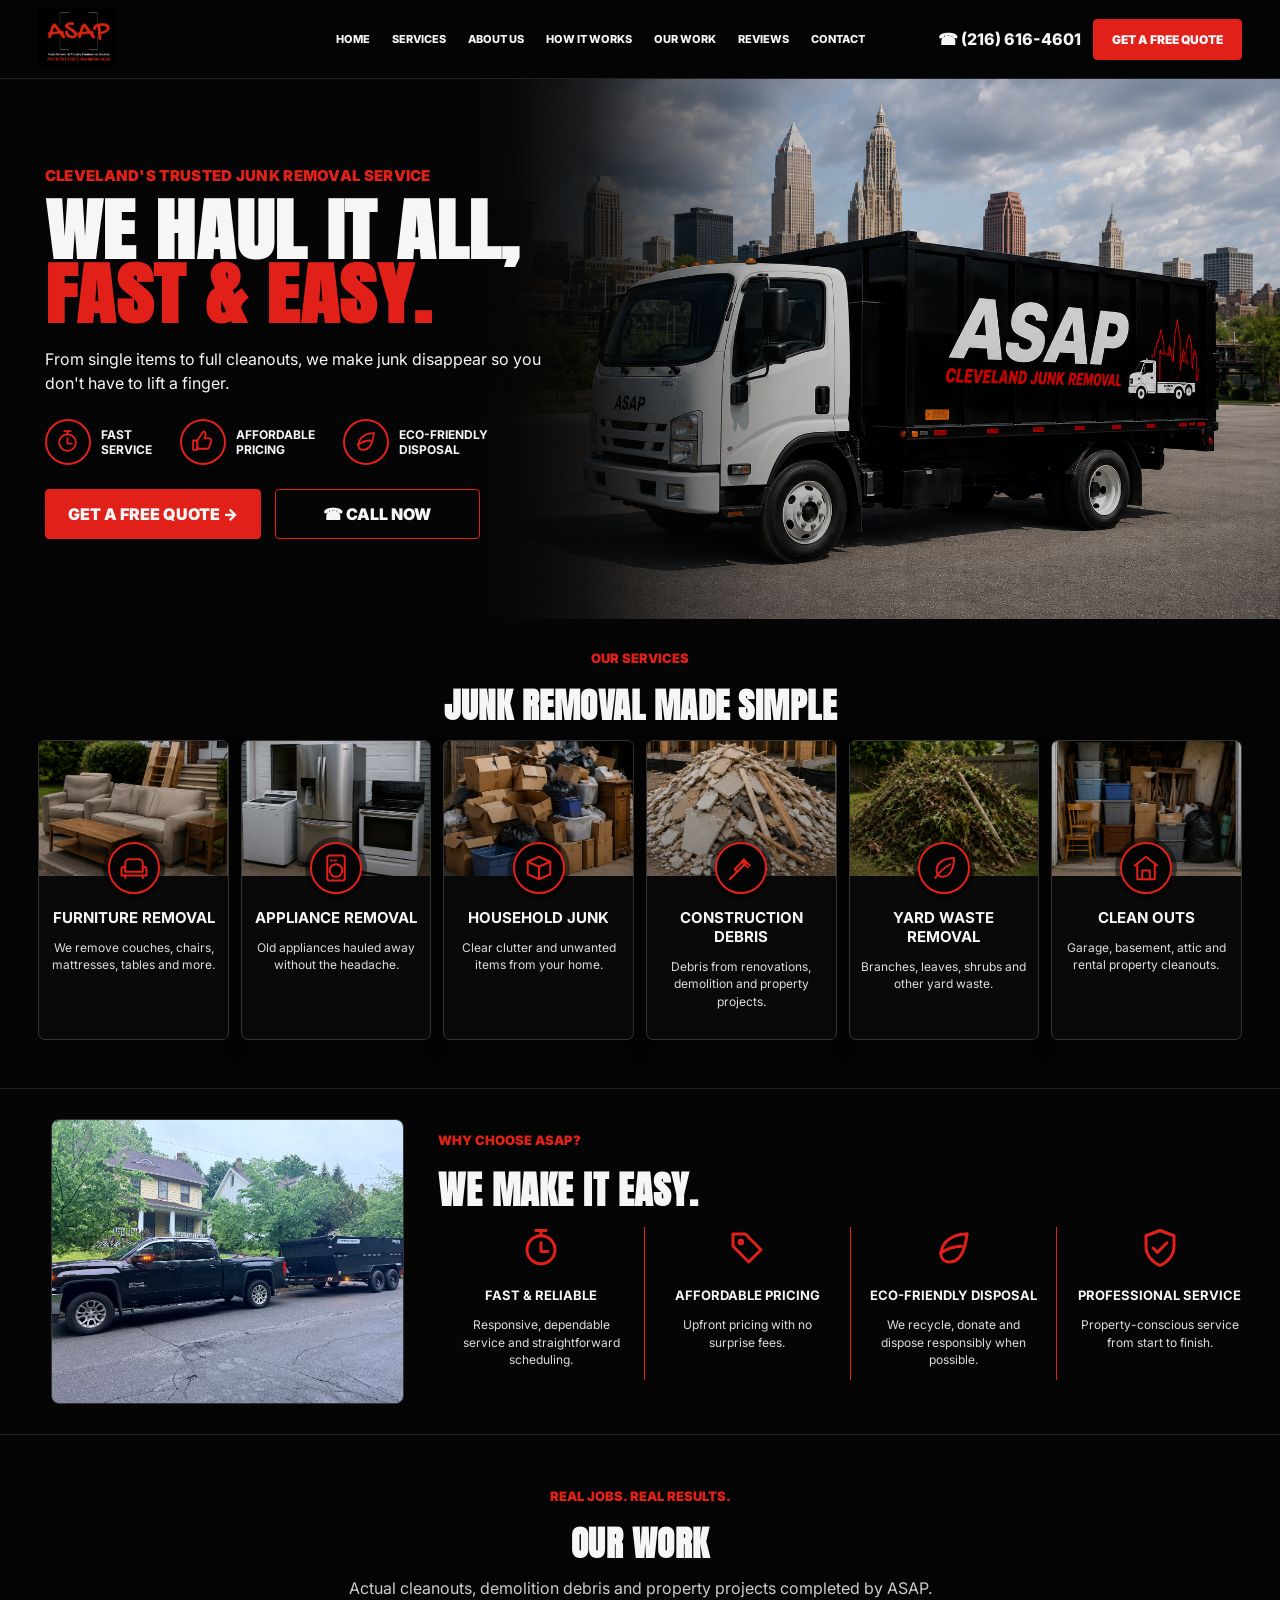
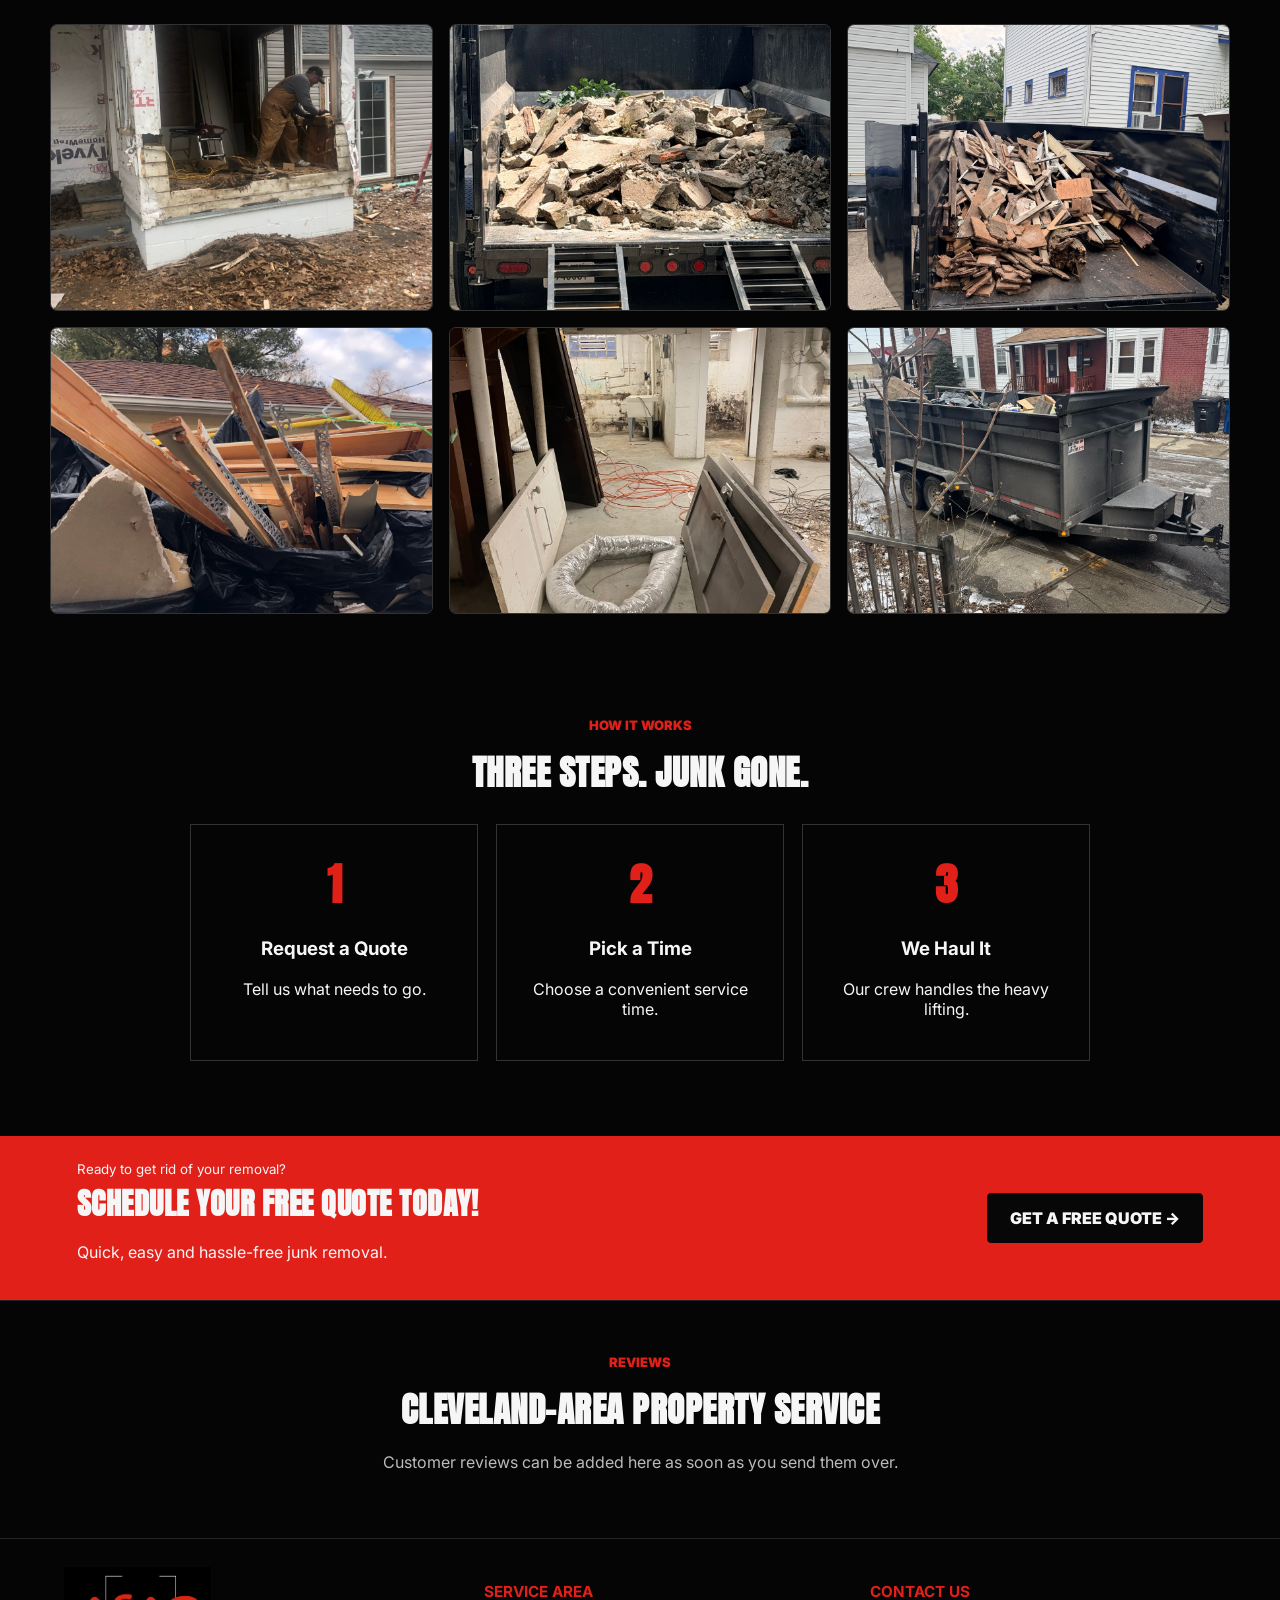
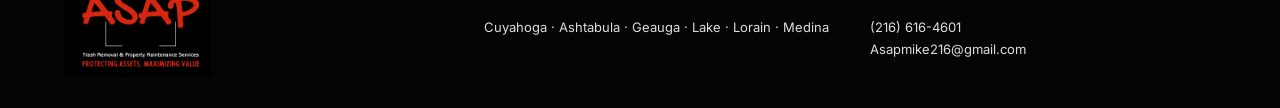
==== commit d7e227d7: "Update index.html" ====
--- a/index.html
+++ b/index.html
@@ -113,79 +113,163 @@
         </section>
 
         <section class="services" id="services">
-            <p class="eyebrow center">Our Services</p>
-            <h2>Junk Removal Made Simple</h2>
-
-            <div class="service-grid">
-                <article>
-                    <div class="service-art furniture"></div>
-                    <span class="service-icon">
-  <svg viewBox="0 0 24 24" aria-hidden="true">
-    <path d="M5 11V8a3 3 0 0 1 3-3h8a3 3 0 0 1 3 3v3M5 11H4a2 2 0 0 0-2 2v5h20v-5a2 2 0 0 0-2-2h-1M5 11v4h14v-4M5 18v2M19 18v2"/>
-  </svg>
-</span>
-                    <h3>Furniture Removal</h3>
-                    <p>We remove couches, chairs, mattresses, tables and more.</p>
-                </article>
-
-                <article>
-                    <div class="service-art appliance"></div>
-                    <span class="service-icon">
-  <svg viewBox="0 0 24 24" aria-hidden="true">
-    <rect x="5" y="2" width="14" height="20" rx="1"/>
-    <circle cx="12" cy="14" r="5"/>
-    <path d="M8 6h1M11 6h1"/>
-  </svg>
-</span>
-                    <h3>Appliance Removal</h3>
-                    <p>Old appliances hauled away without the headache.</p>
-                </article>
-
-                <article>
-                    <div class="service-art household"></div>
-                    <span class="service-icon">
-  <svg viewBox="0 0 24 24" aria-hidden="true">
-    <path d="M3 7l9-4 9 4-9 4-9-4zM3 7v10l9 4 9-4V7M12 11v10"/>
-  </svg>
-</span>
-                    <h3>Household Junk</h3>
-                    <p>Clear clutter and unwanted items from your home.</p>
-                </article>
-
-                <article>
-                    <div class="service-art debris"></div>
-                    <span class="service-icon">
-  <svg viewBox="0 0 24 24" aria-hidden="true">
-    <path d="M14 5l5 5M12.5 6.5l5 5M3 21l10-10M2 22l4-1-3-3-1 4zM13 4l2-2 7 7-2 2"/>
-  </svg>
-</span>
-                    <h3>Construction Debris</h3>
-                    <p>Debris from renovations, demolition and property projects.</p>
-                </article>
-
-                <article>
-                    <div class="service-art yard"></div>
-                    <span class="service-icon">
-  <svg viewBox="0 0 24 24" aria-hidden="true">
-    <path d="M20 4C12 4 6 8 5 15c4 1 9 0 12-3 3-3 3-8 3-8zM4 20c3-6 7-9 13-12"/>
-  </svg>
-</span>
-                    <h3>Yard Waste Removal</h3>
-                    <p>Branches, leaves, shrubs and other yard waste.</p>
-                </article>
-
-                <article>
-                    <div class="service-art cleanout"></div>
-                    <span class="service-icon">
-  <svg viewBox="0 0 24 24" aria-hidden="true">
-    <path d="M3 10l9-7 9 7v11H3V10zM7 21v-7h10v7"/>
-  </svg>
-</span>
-                    <h3>Clean Outs</h3>
-                    <p>Garage, basement, attic and rental property cleanouts.</p>
-                </article>
-            </div>
-        </section>
+  <p class="eyebrow center">Our Services</p>
+  <h2>Junk Removal Made Simple</h2>
+
+  <div class="service-grid">
+
+    <!-- FURNITURE REMOVAL -->
+    <article>
+      <div class="service-art furniture"></div>
+
+      <span class="service-icon">
+        <svg viewBox="0 0 24 24"
+             aria-hidden="true"
+             width="30"
+             height="30"
+             fill="none"
+             stroke="#e2201a"
+             stroke-width="2"
+             stroke-linecap="round"
+             stroke-linejoin="round">
+          <path d="M5 11V8a3 3 0 0 1 3-3h8a3 3 0 0 1 3 3v3"/>
+          <path d="M5 11H4a2 2 0 0 0-2 2v5h20v-5a2 2 0 0 0-2-2h-1"/>
+          <path d="M5 11v4h14v-4"/>
+          <path d="M5 18v2M19 18v2"/>
+        </svg>
+      </span>
+
+      <h3>Furniture Removal</h3>
+      <p>We remove couches, chairs, mattresses, tables and more.</p>
+    </article>
+
+
+    <!-- APPLIANCE REMOVAL -->
+    <article>
+      <div class="service-art appliance"></div>
+
+      <span class="service-icon">
+        <svg viewBox="0 0 24 24"
+             aria-hidden="true"
+             width="30"
+             height="30"
+             fill="none"
+             stroke="#e2201a"
+             stroke-width="2"
+             stroke-linecap="round"
+             stroke-linejoin="round">
+          <rect x="5" y="2" width="14" height="20" rx="2"/>
+          <circle cx="12" cy="14" r="5"/>
+          <path d="M8 6h1M11 6h1"/>
+        </svg>
+      </span>
+
+      <h3>Appliance Removal</h3>
+      <p>Old appliances hauled away without the headache.</p>
+    </article>
+
+
+    <!-- HOUSEHOLD JUNK -->
+    <article>
+      <div class="service-art household"></div>
+
+      <span class="service-icon">
+        <svg viewBox="0 0 24 24"
+             aria-hidden="true"
+             width="30"
+             height="30"
+             fill="none"
+             stroke="#e2201a"
+             stroke-width="2"
+             stroke-linecap="round"
+             stroke-linejoin="round">
+          <path d="M3 7l9-4 9 4-9 4-9-4z"/>
+          <path d="M3 7v10l9 4 9-4V7"/>
+          <path d="M12 11v10"/>
+        </svg>
+      </span>
+
+      <h3>Household Junk</h3>
+      <p>Clear clutter and unwanted items from your home.</p>
+    </article>
+
+
+    <!-- CONSTRUCTION DEBRIS -->
+    <article>
+      <div class="service-art debris"></div>
+
+      <span class="service-icon">
+        <svg viewBox="0 0 24 24"
+             aria-hidden="true"
+             width="30"
+             height="30"
+             fill="none"
+             stroke="#e2201a"
+             stroke-width="2"
+             stroke-linecap="round"
+             stroke-linejoin="round">
+          <path d="M14 5l5 5"/>
+          <path d="M12.5 6.5l5 5"/>
+          <path d="M3 21l7-7"/>
+          <path d="M9 15l-2-2 7-7 2 2-7 7z"/>
+        </svg>
+      </span>
+
+      <h3>Construction Debris</h3>
+      <p>Debris from renovations, demolition and property projects.</p>
+    </article>
+
+
+    <!-- YARD WASTE -->
+    <article>
+      <div class="service-art yard"></div>
+
+      <span class="service-icon">
+        <svg viewBox="0 0 24 24"
+             aria-hidden="true"
+             width="30"
+             height="30"
+             fill="none"
+             stroke="#e2201a"
+             stroke-width="2"
+             stroke-linecap="round"
+             stroke-linejoin="round">
+          <path d="M20 4C12 4 6 8 6 14c0 3 2 5 5 5 6 0 9-7 9-15z"/>
+          <path d="M5 20c3-5 7-8 12-11"/>
+        </svg>
+      </span>
+
+      <h3>Yard Waste Removal</h3>
+      <p>Branches, leaves, shrubs and other yard waste.</p>
+    </article>
+
+
+    <!-- CLEAN OUTS -->
+    <article>
+      <div class="service-art cleanout"></div>
+
+      <span class="service-icon">
+        <svg viewBox="0 0 24 24"
+             aria-hidden="true"
+             width="30"
+             height="30"
+             fill="none"
+             stroke="#e2201a"
+             stroke-width="2"
+             stroke-linecap="round"
+             stroke-linejoin="round">
+          <path d="M3 10l9-7 9 7"/>
+          <path d="M5 9v12h14V9"/>
+          <path d="M9 21v-7h6v7"/>
+        </svg>
+      </span>
+
+      <h3>Clean Outs</h3>
+      <p>Garage, basement, attic and rental property cleanouts.</p>
+    </article>
+
+  </div>
+</section>
 
         <section class="why" id="about">
             <div class="about-photo">
--- a/styles.css
+++ b/styles.css
@@ -1481,3 +1481,23 @@
   stroke-linecap: round;
   stroke-linejoin: round;
 }
+/* CLEAN SERVICE SVG ICONS - SAFARI FIX */
+.service-icon svg {
+    width: 30px !important;
+    height: 30px !important;
+    display: block !important;
+    overflow: visible !important;
+}
+
+.service-icon svg path,
+.service-icon svg rect,
+.service-icon svg circle,
+.service-icon svg line,
+.service-icon svg polyline {
+    fill: none !important;
+    stroke: #e2201a !important;
+    stroke-width: 2 !important;
+    stroke-linecap: round !important;
+    stroke-linejoin: round !important;
+    vector-effect: non-scaling-stroke;
+}
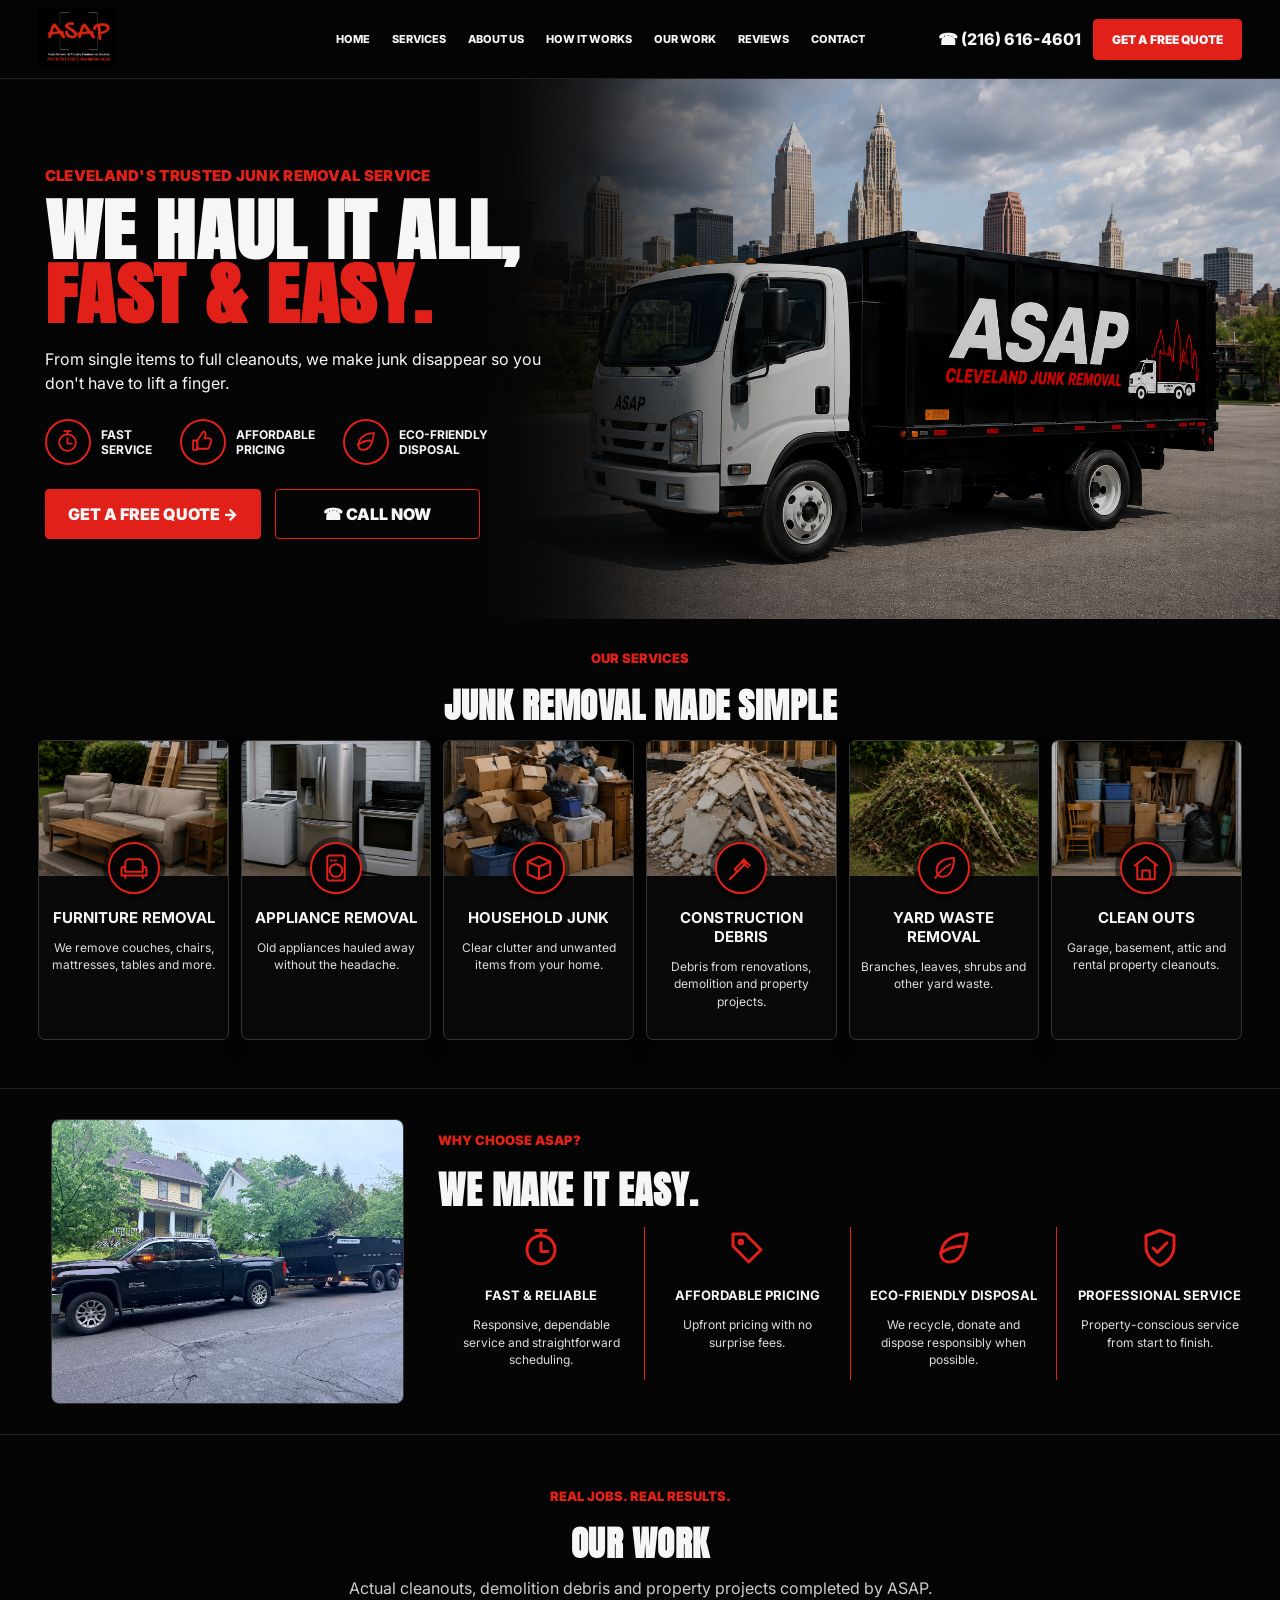
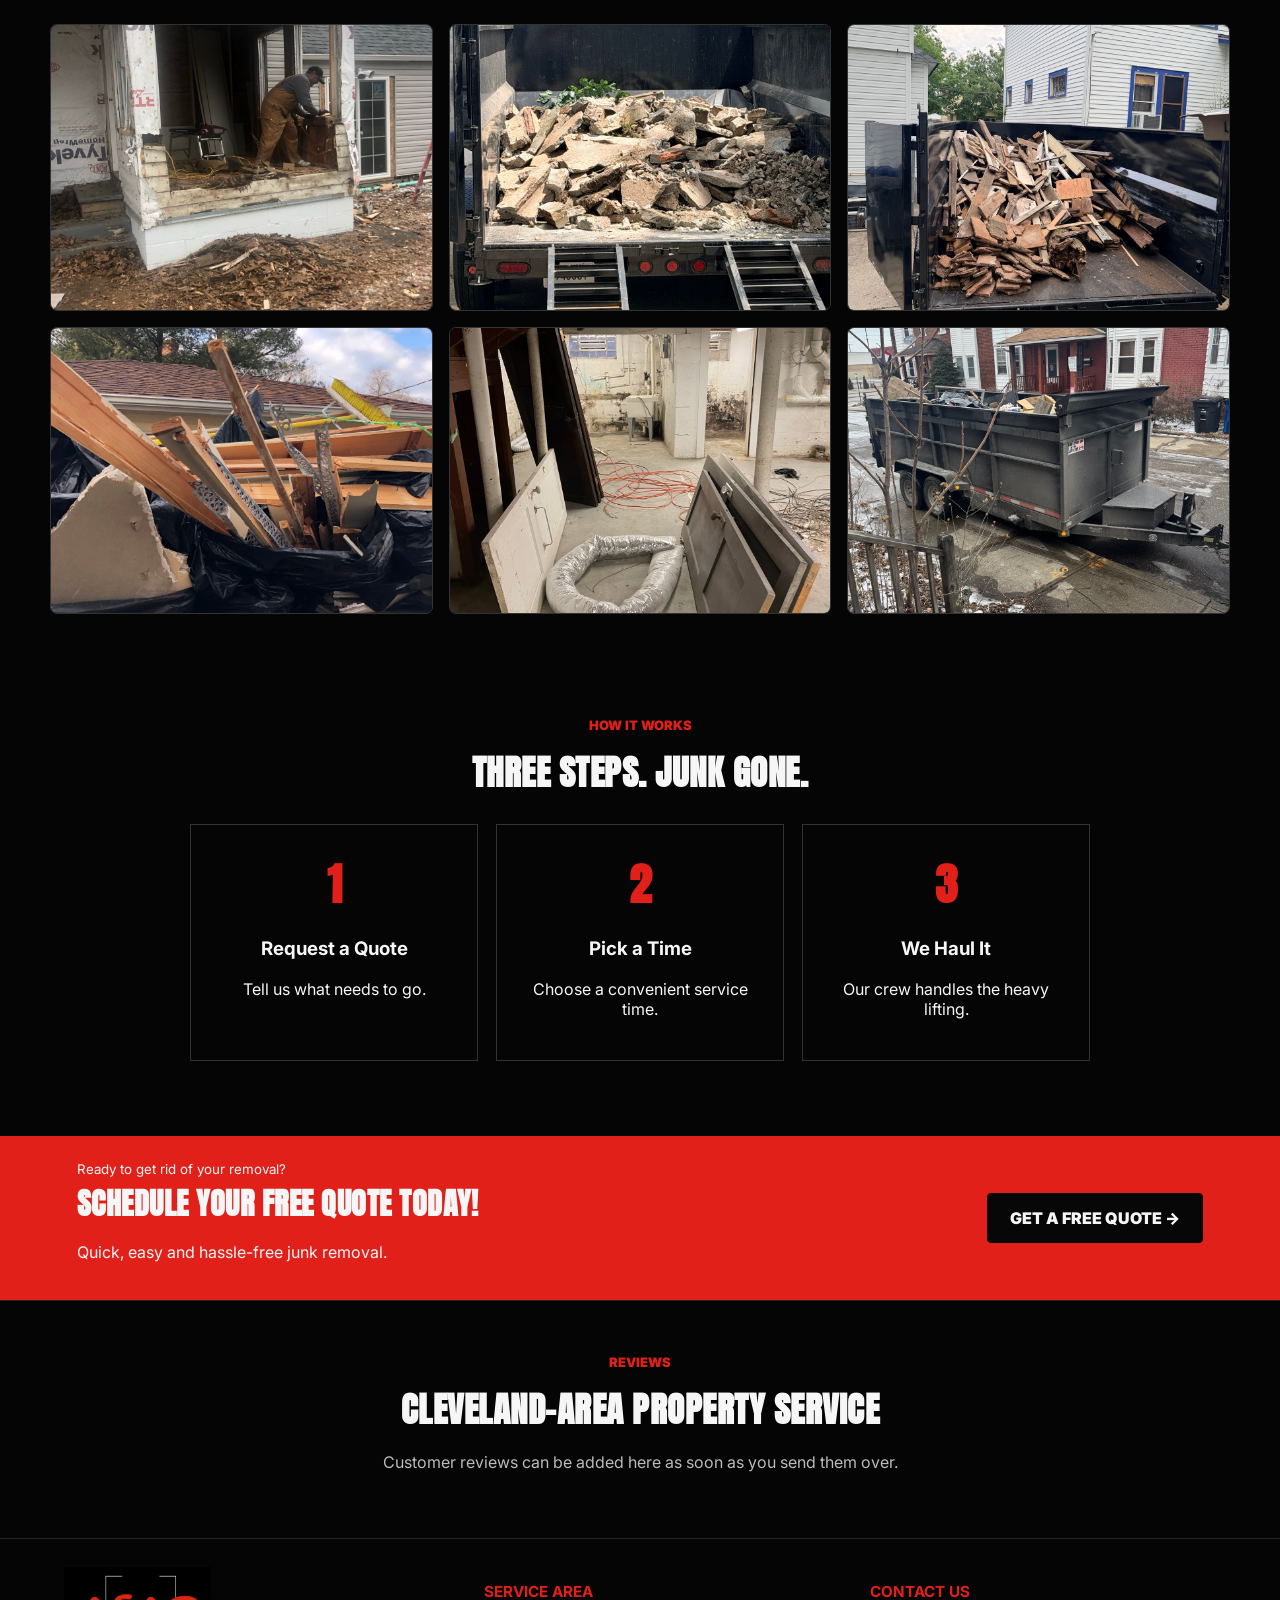
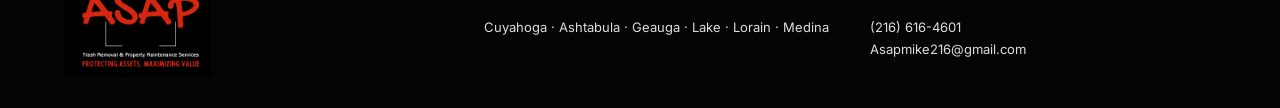
==== commit 97c052ca: "Update index.html" ====
--- a/index.html
+++ b/index.html
@@ -35,7 +35,7 @@
 
         <div class="header-actions">
             <a class="phone" href="tel:+12166164601">☎ (216) 616-4601</a>
-            <a class="btn" href="#quote">Get a Free Quote</a>
+            <a class="btn" href="quote.html">Get a Free Quote</a>
         </div>
     </header>
 
@@ -90,7 +90,7 @@
 </div>              
 
                 <div class="hero-actions">
-                    <a class="btn" href="#quote">Get a Free Quote →</a>
+                    <a class="btn" href="quote.html">Get a Free Quote →</a>
                     <a class="btn outline" href="tel:+12166164601">☎ Call Now</a>
                 </div>
             </div>
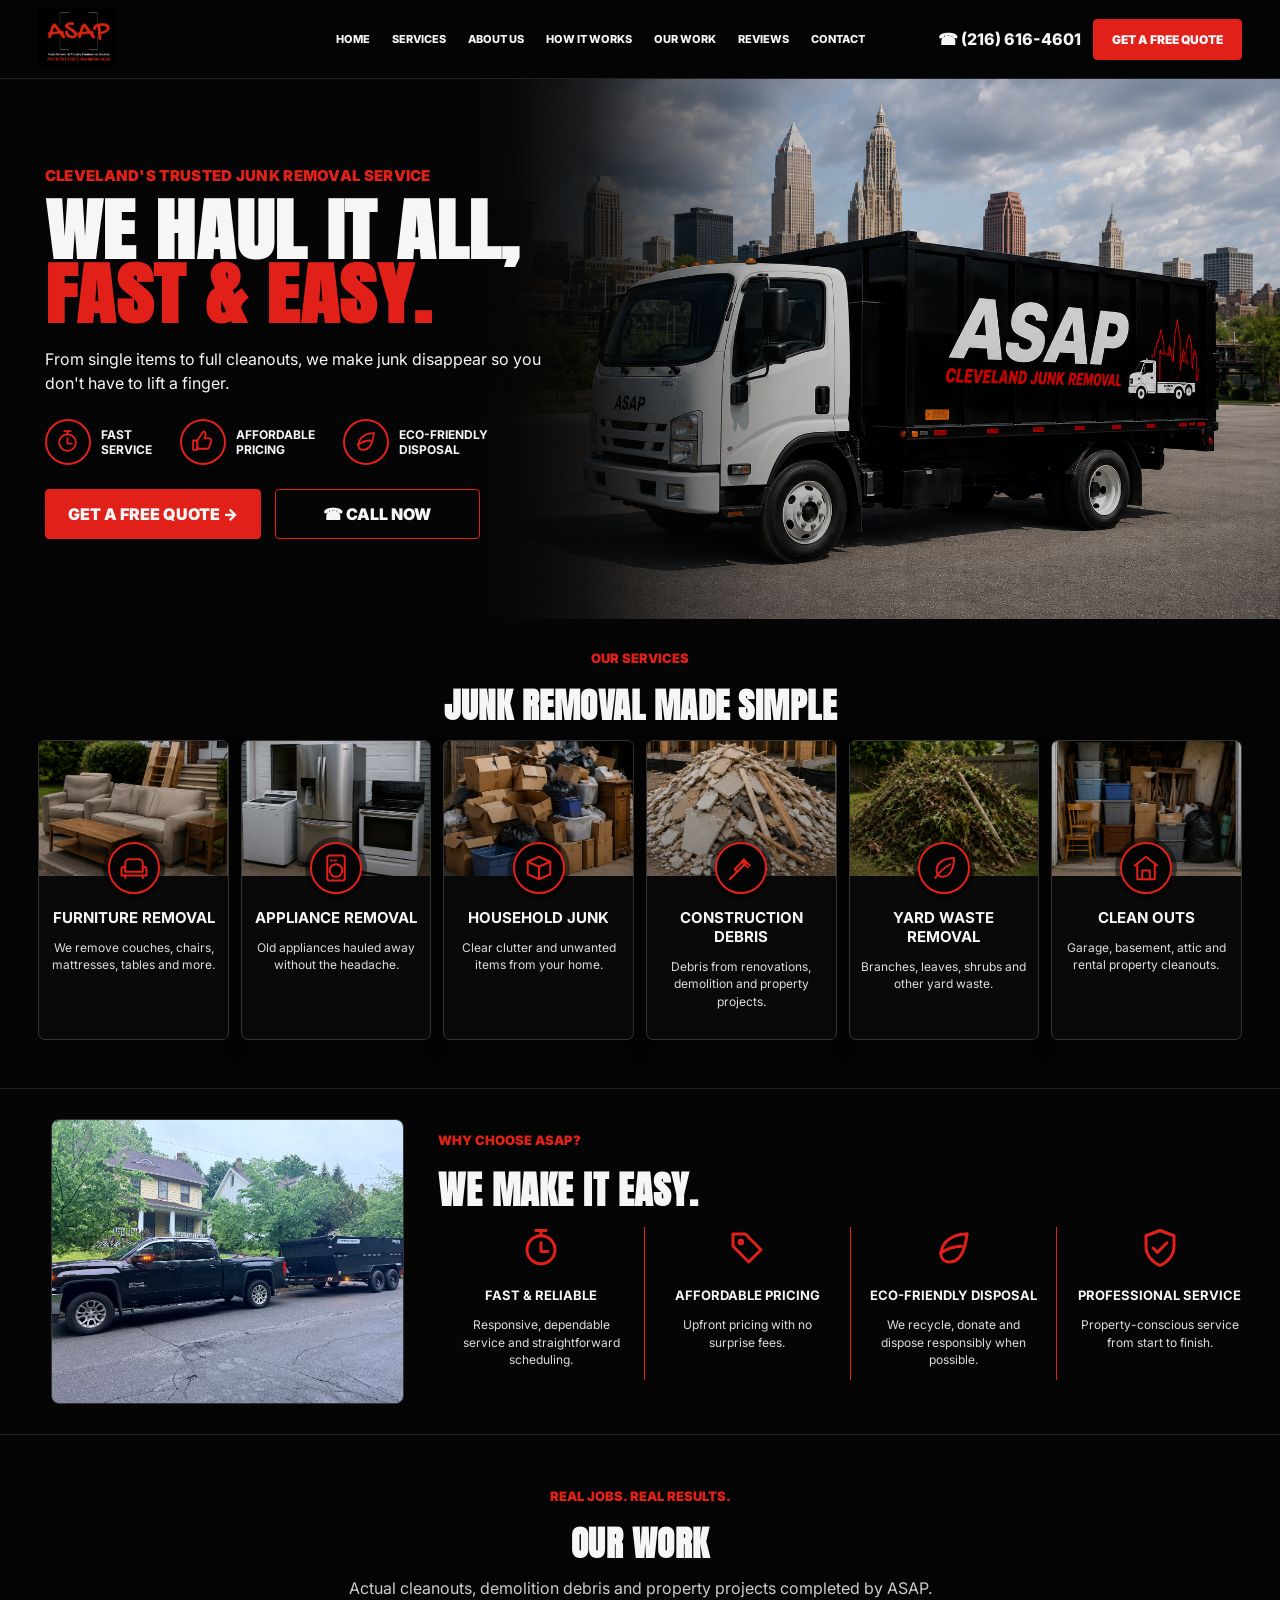
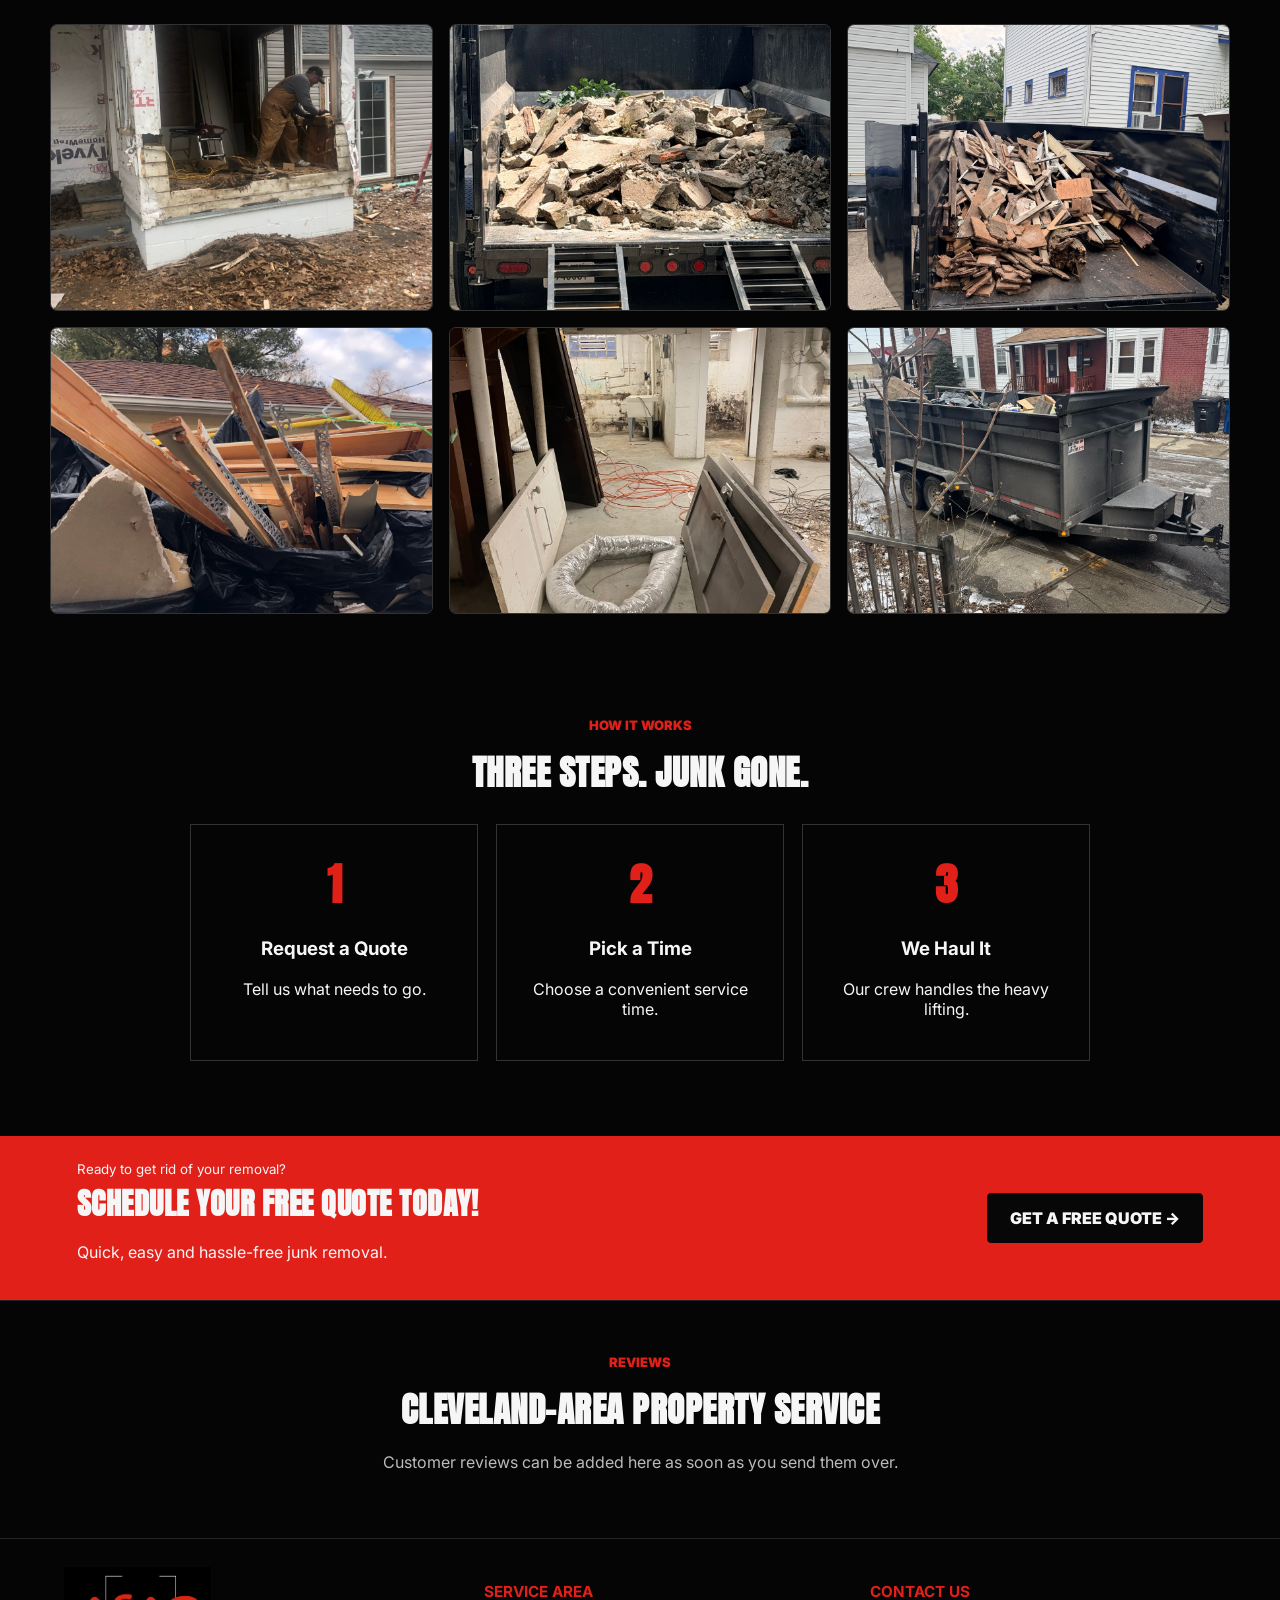
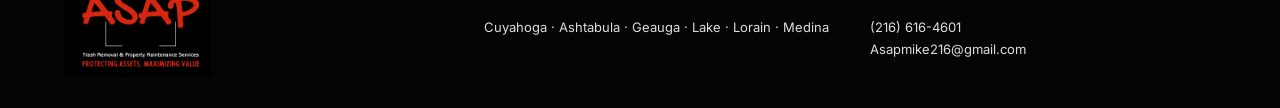
==== commit 9cd784c9: "Update index.html" ====
--- a/index.html
+++ b/index.html
@@ -6,7 +6,9 @@
     <title>ASAP | Trash Removal & Property Maintenance</title>
 <meta property="og:title" content="ASAP | Trash Removal & Property Maintenance">
 <meta property="og:description" content="Reliable trash removal and property maintenance services.">
-<meta property="og:image" content="https://asiafamilycare.github.io/asap-cle-junk/asap-truck.jpg.jpg">
+<meta property="og:image" content="https://asiafamilycare.github.io/asap-cle-junk/mockup-hero-truck.png">
+    <meta name="twitter:card" content="summary_large_image">
+<meta name="twitter:image" content="https://asiafamilycare.github.io/asap-cle-junk/mockup-hero-truck.png">
 <meta property="og:type" content="website">
 <meta property="og:url" content="https://asiafamilycare.github.io/asap-cle-junk/">
     <link rel="preconnect" href="https://fonts.googleapis.com">
@@ -397,9 +399,9 @@
                 <p>Quick, easy and hassle-free junk removal.</p>
             </div>
 
-            <a class="btn dark" href="mailto:Asapmike216@gmail.com?subject=Free%20Quote%20Request">
-                Get a Free Quote →
-            </a>
+           <a class="btn dark" href="quote.html">
+    Get a Free Quote →
+</a>
         </section>
 
         <section class="reviews" id="reviews">
--- a/styles.css
+++ b/styles.css
@@ -1501,3 +1501,17 @@
     stroke-linejoin: round !important;
     vector-effect: non-scaling-stroke;
 }
+/* Fix quote form date field on mobile */
+.quote-form input[type="date"] {
+  width: 100%;
+  max-width: 100%;
+  box-sizing: border-box;
+  display: block;
+}
+
+@media (max-width: 768px) {
+  .quote-form input[type="date"] {
+    width: 100%;
+    min-width: 0;
+  }
+}
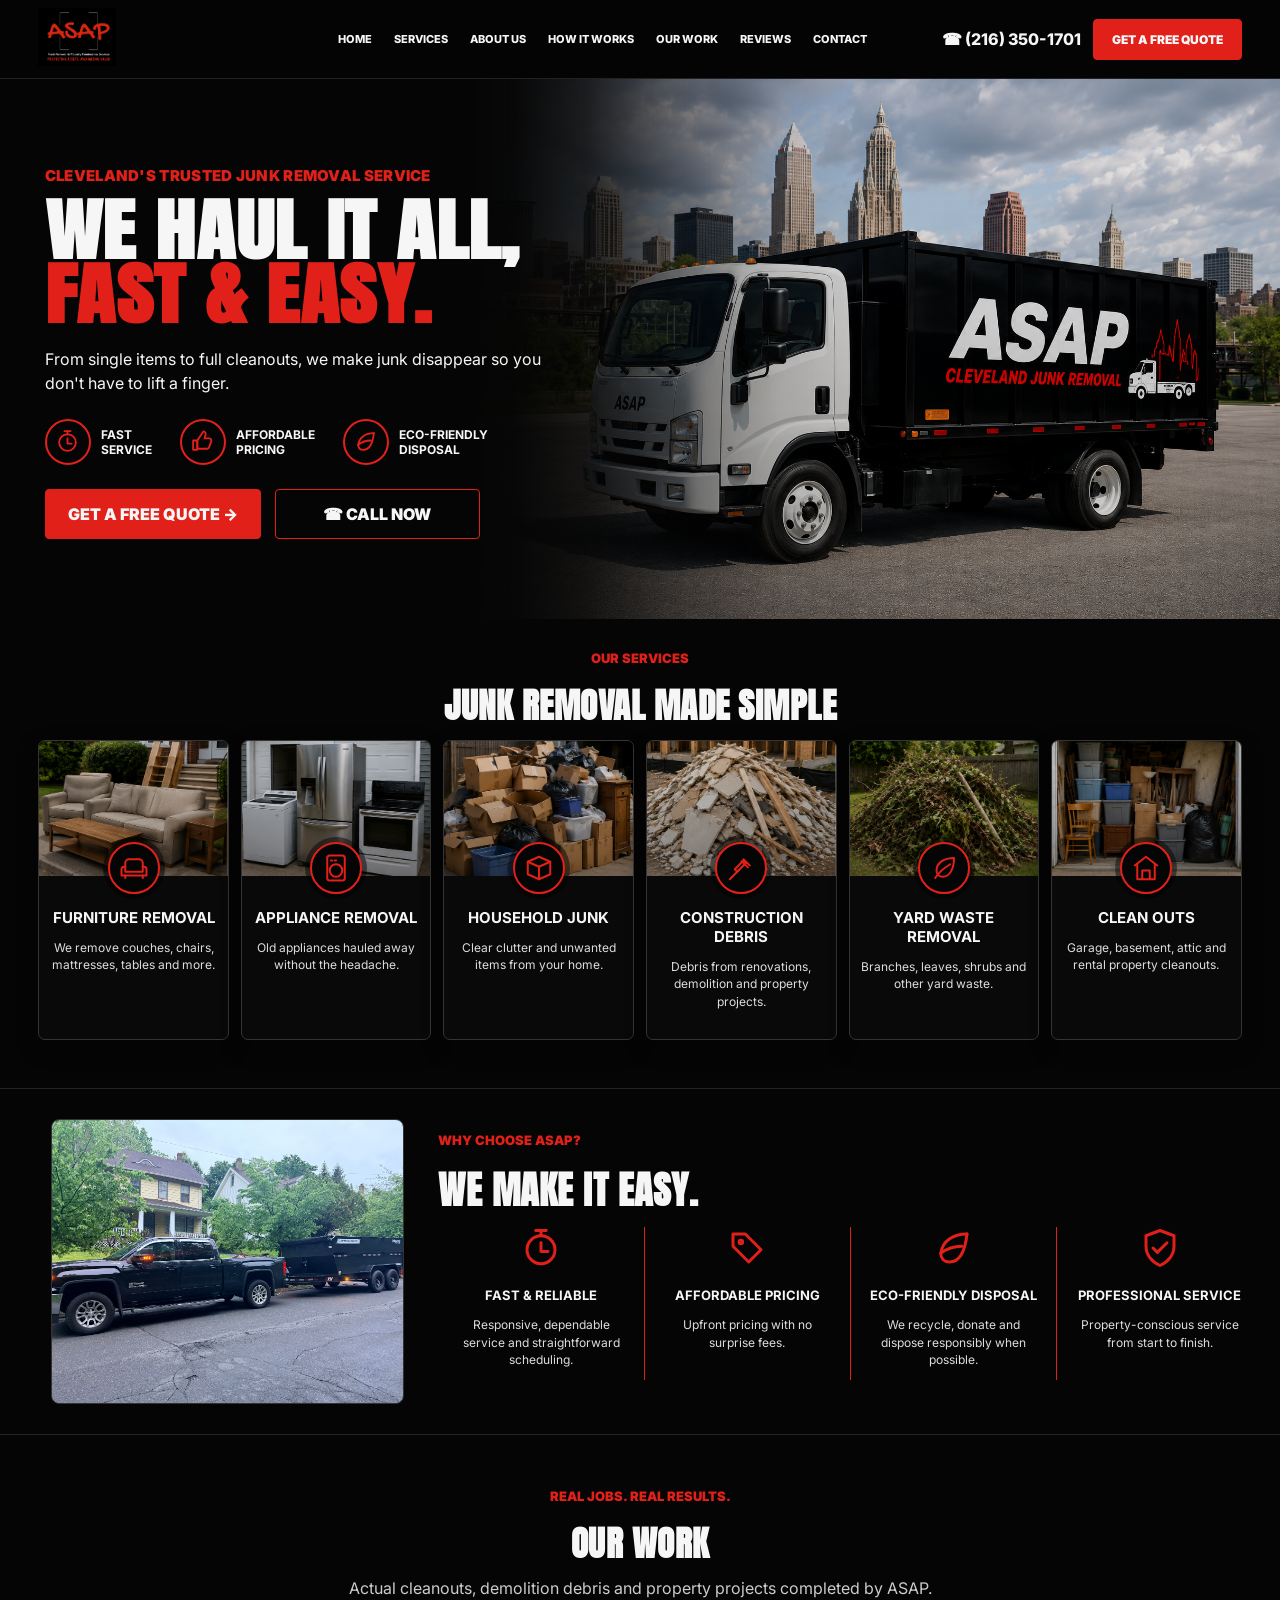
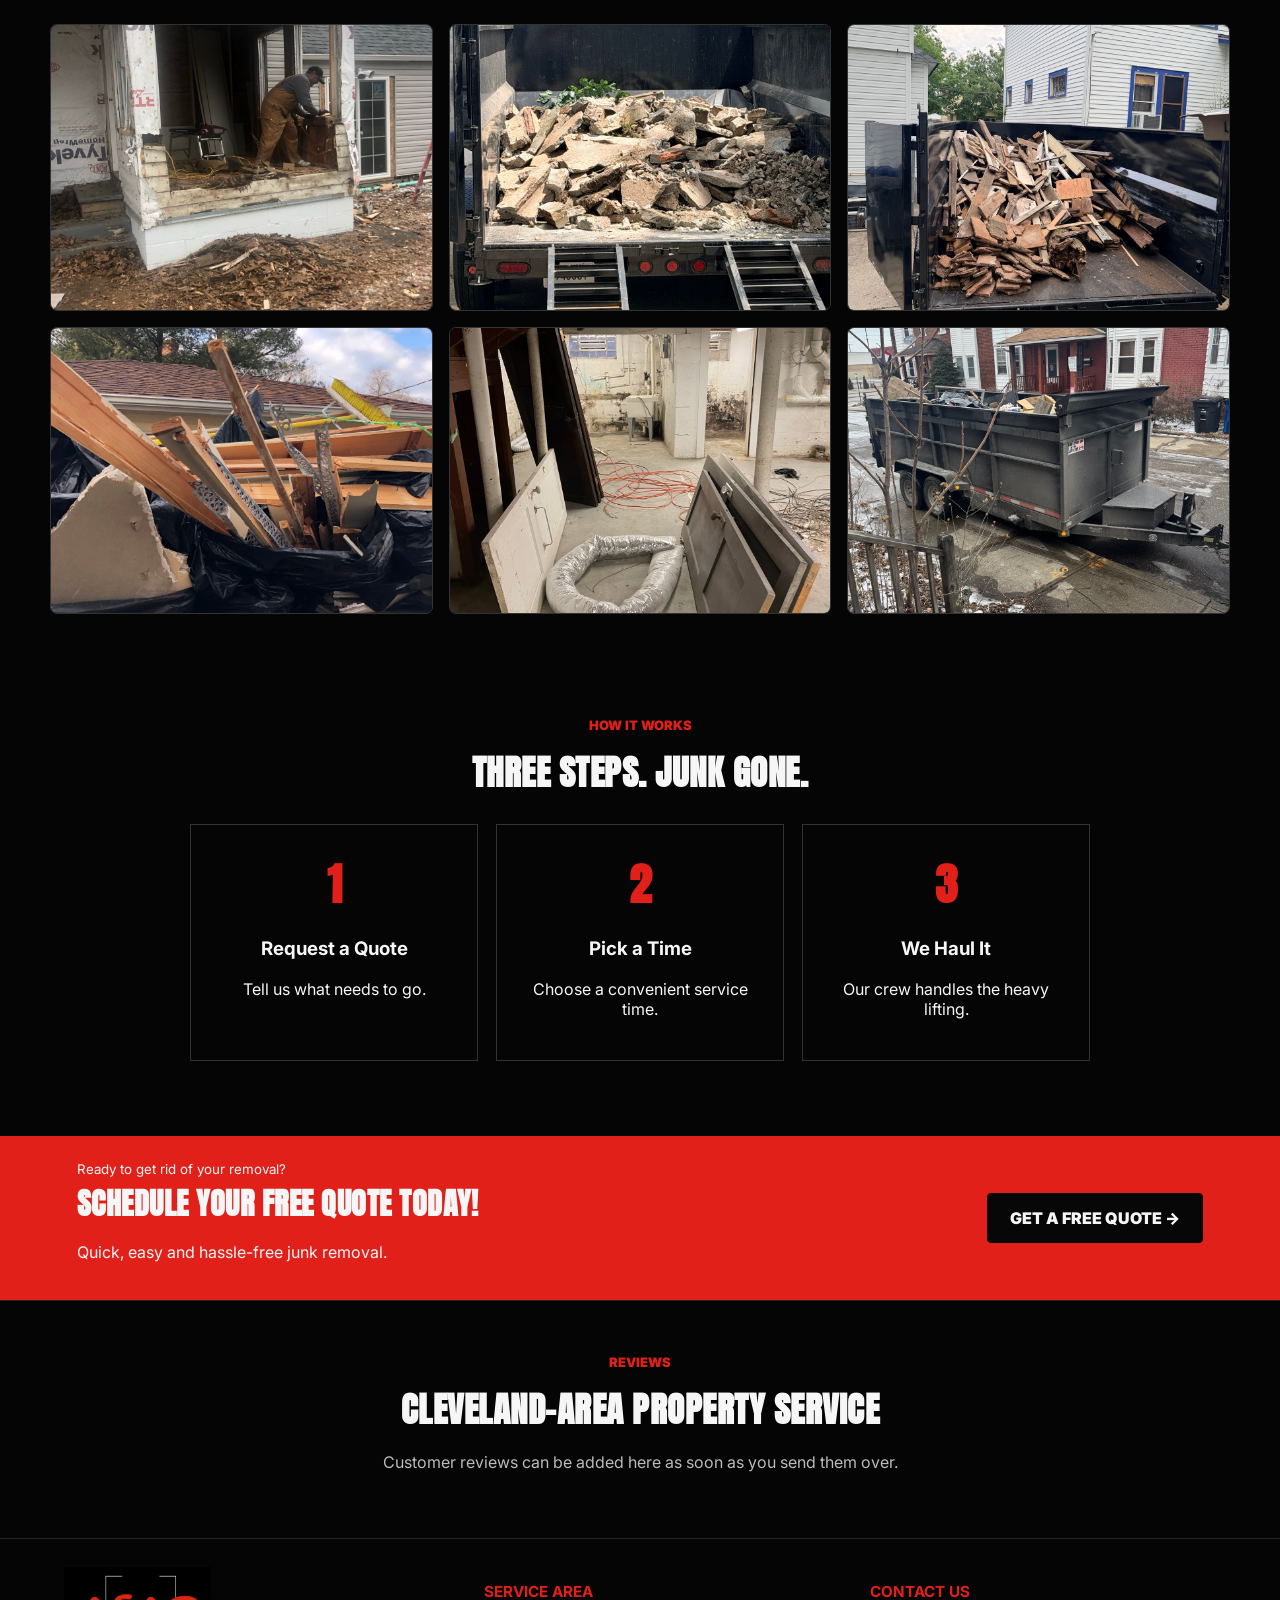
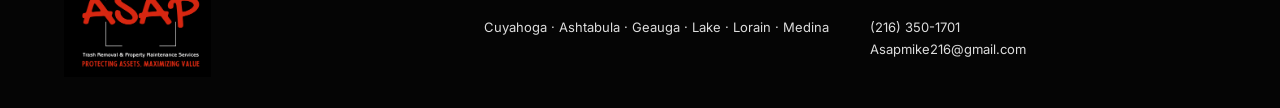
==== commit dc7955de: "Update index.html" ====
--- a/index.html
+++ b/index.html
@@ -36,7 +36,7 @@
         </nav>
 
         <div class="header-actions">
-            <a class="phone" href="tel:+12166164601">☎ (216) 616-4601</a>
+            <a class="phone" href="tel:+12163501701">☎ (216) 350-1701</a>
             <a class="btn" href="quote.html">Get a Free Quote</a>
         </div>
     </header>
@@ -93,7 +93,7 @@
 
                 <div class="hero-actions">
                     <a class="btn" href="quote.html">Get a Free Quote →</a>
-                    <a class="btn outline" href="tel:+12166164601">☎ Call Now</a>
+                    <a class="btn outline" href="tel:+12163501701">☎ Call Now</a>
                 </div>
             </div>
 
@@ -426,7 +426,7 @@
         <div>
             <h3>Contact Us</h3>
             <p>
-                <a href="tel:+12166164601">(216) 616-4601</a><br>
+                <a href="tel:+12163501701">(216) 350-1701</a><br>
                 <a href="mailto:Asapmike216@gmail.com">Asapmike216@gmail.com</a>
             </p>
         </div>
